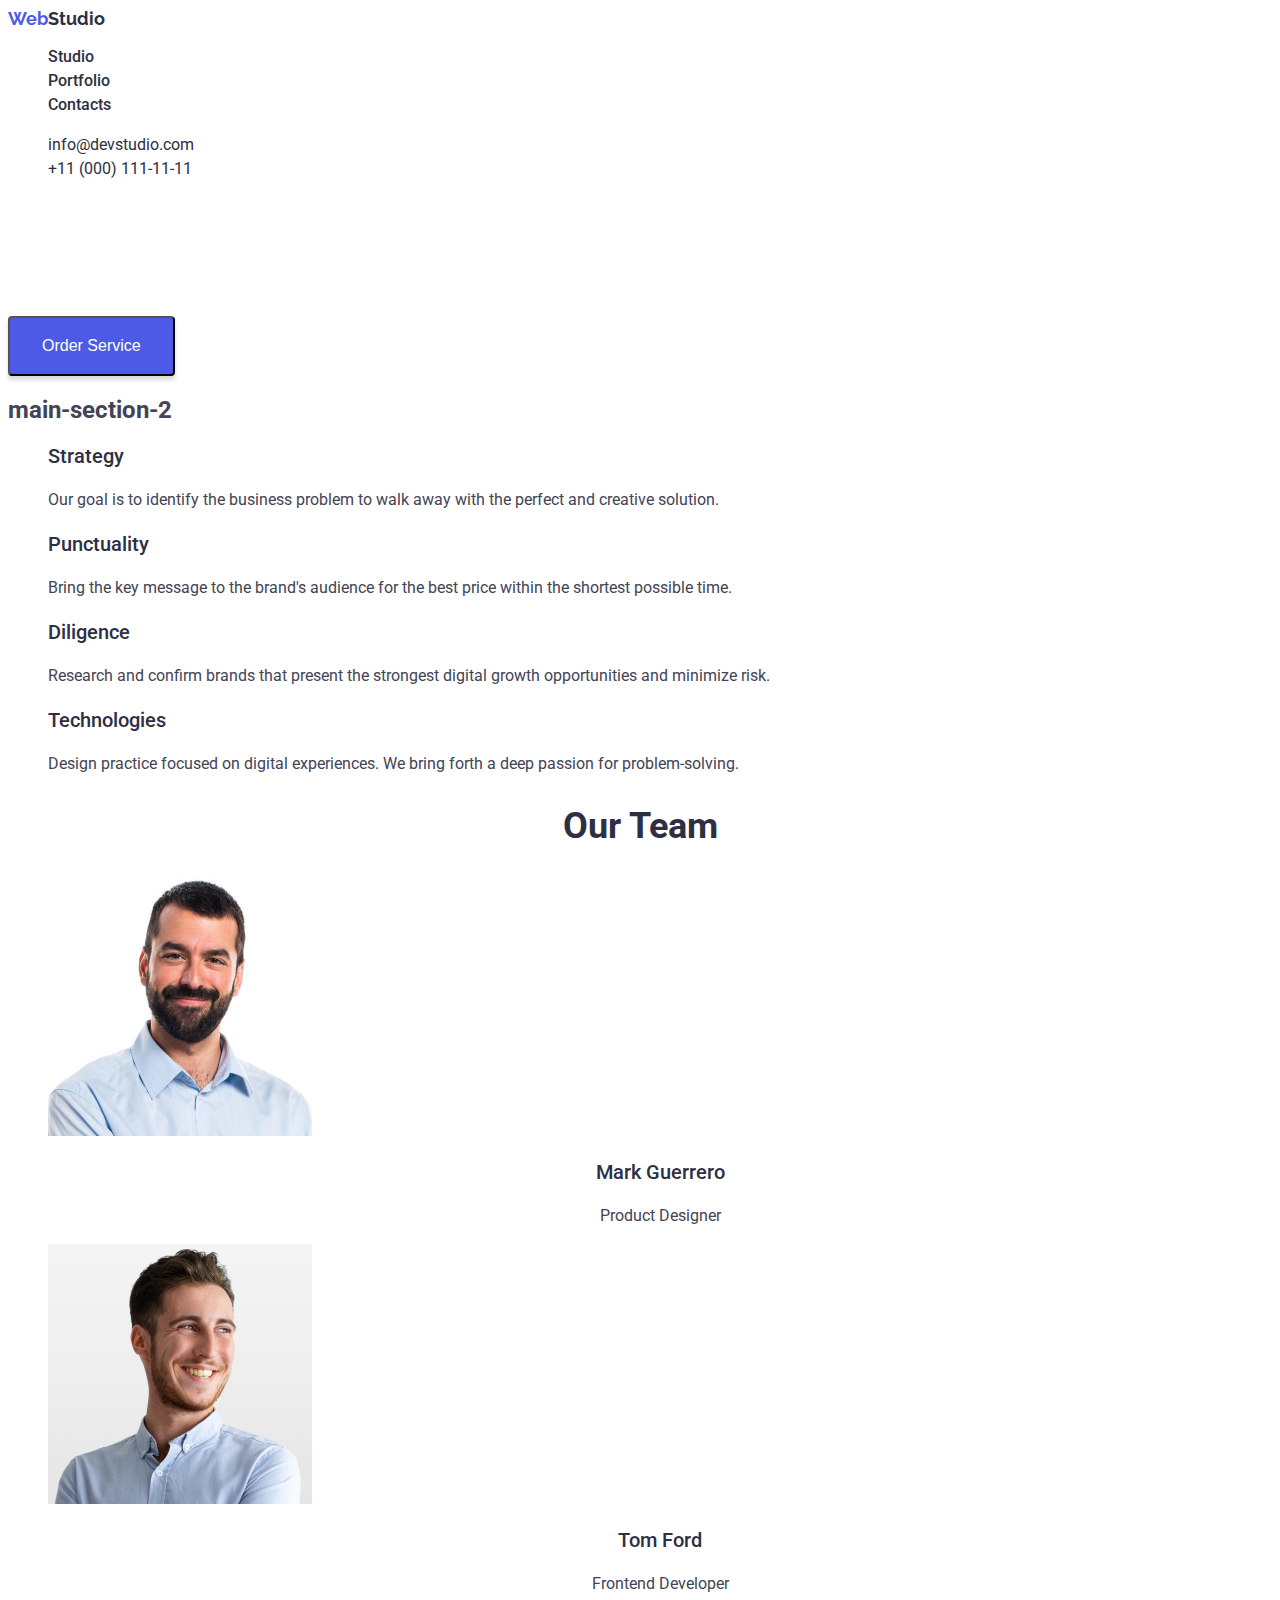
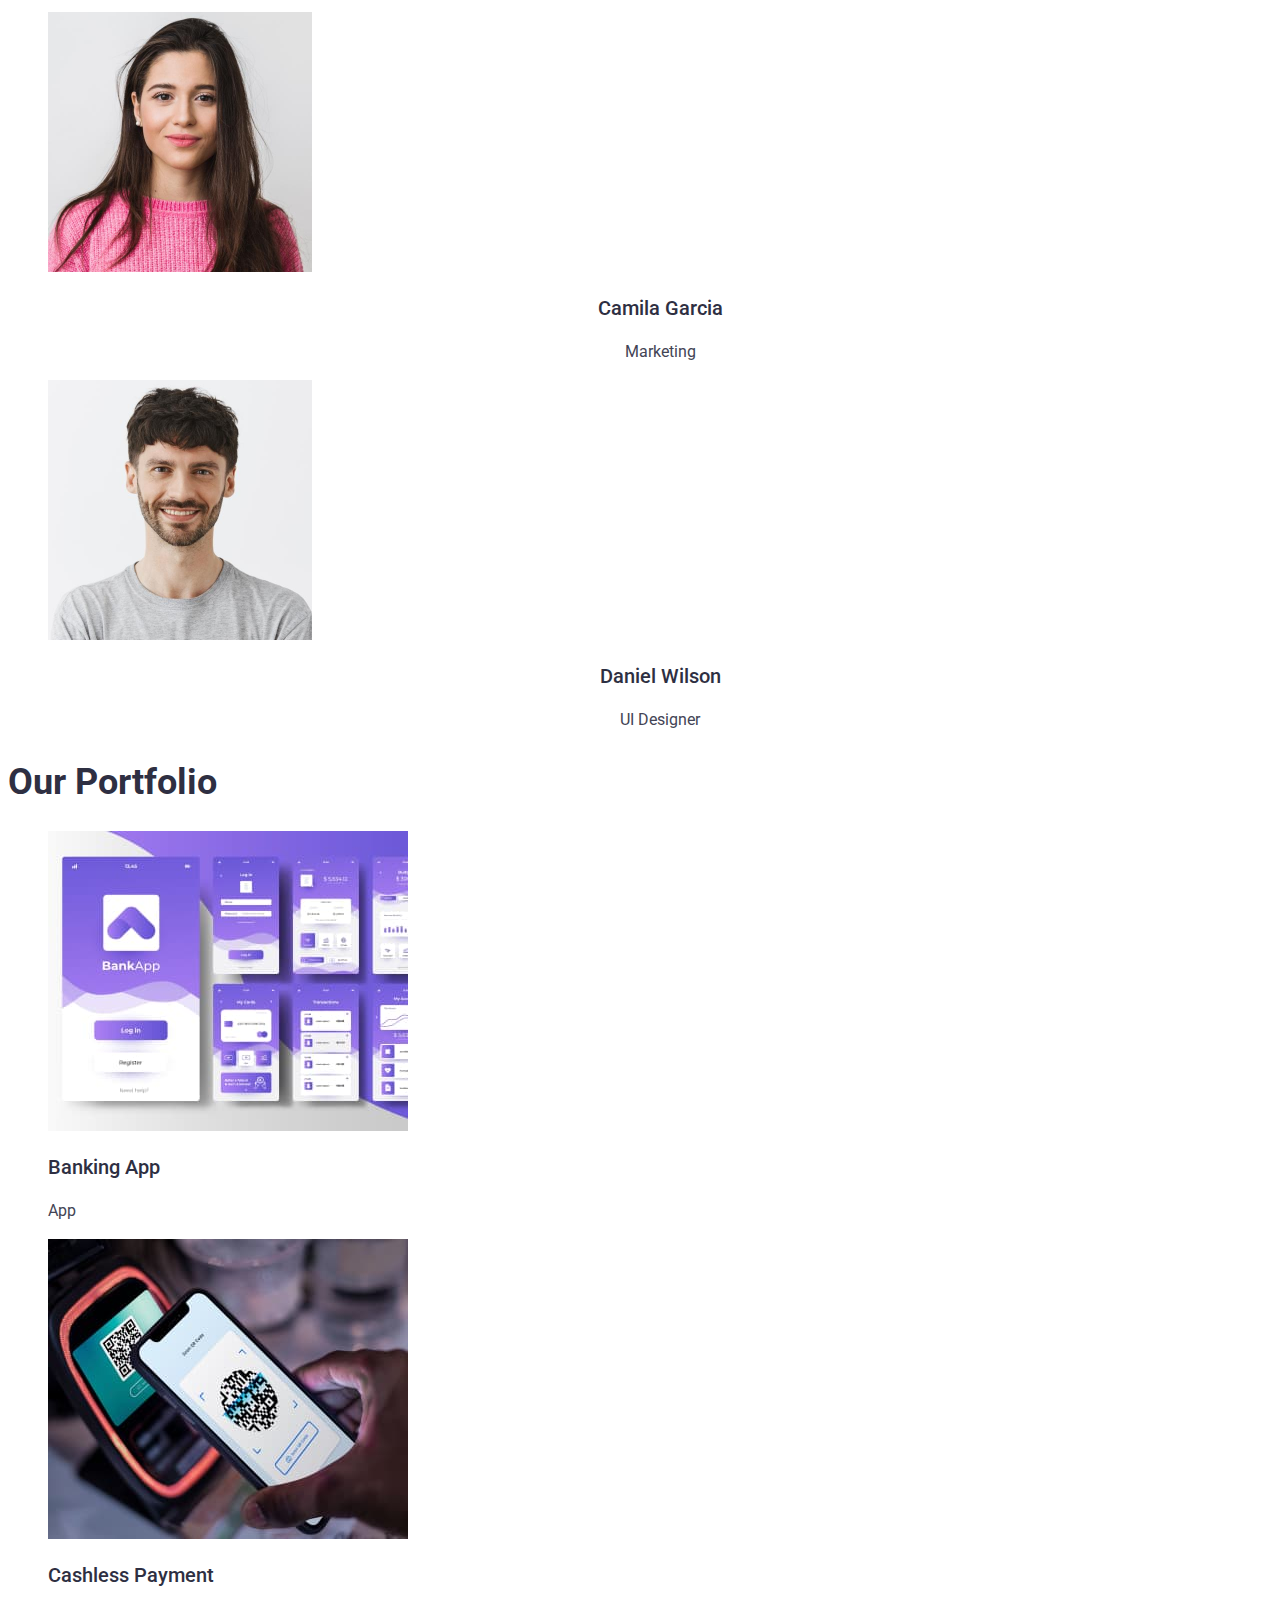
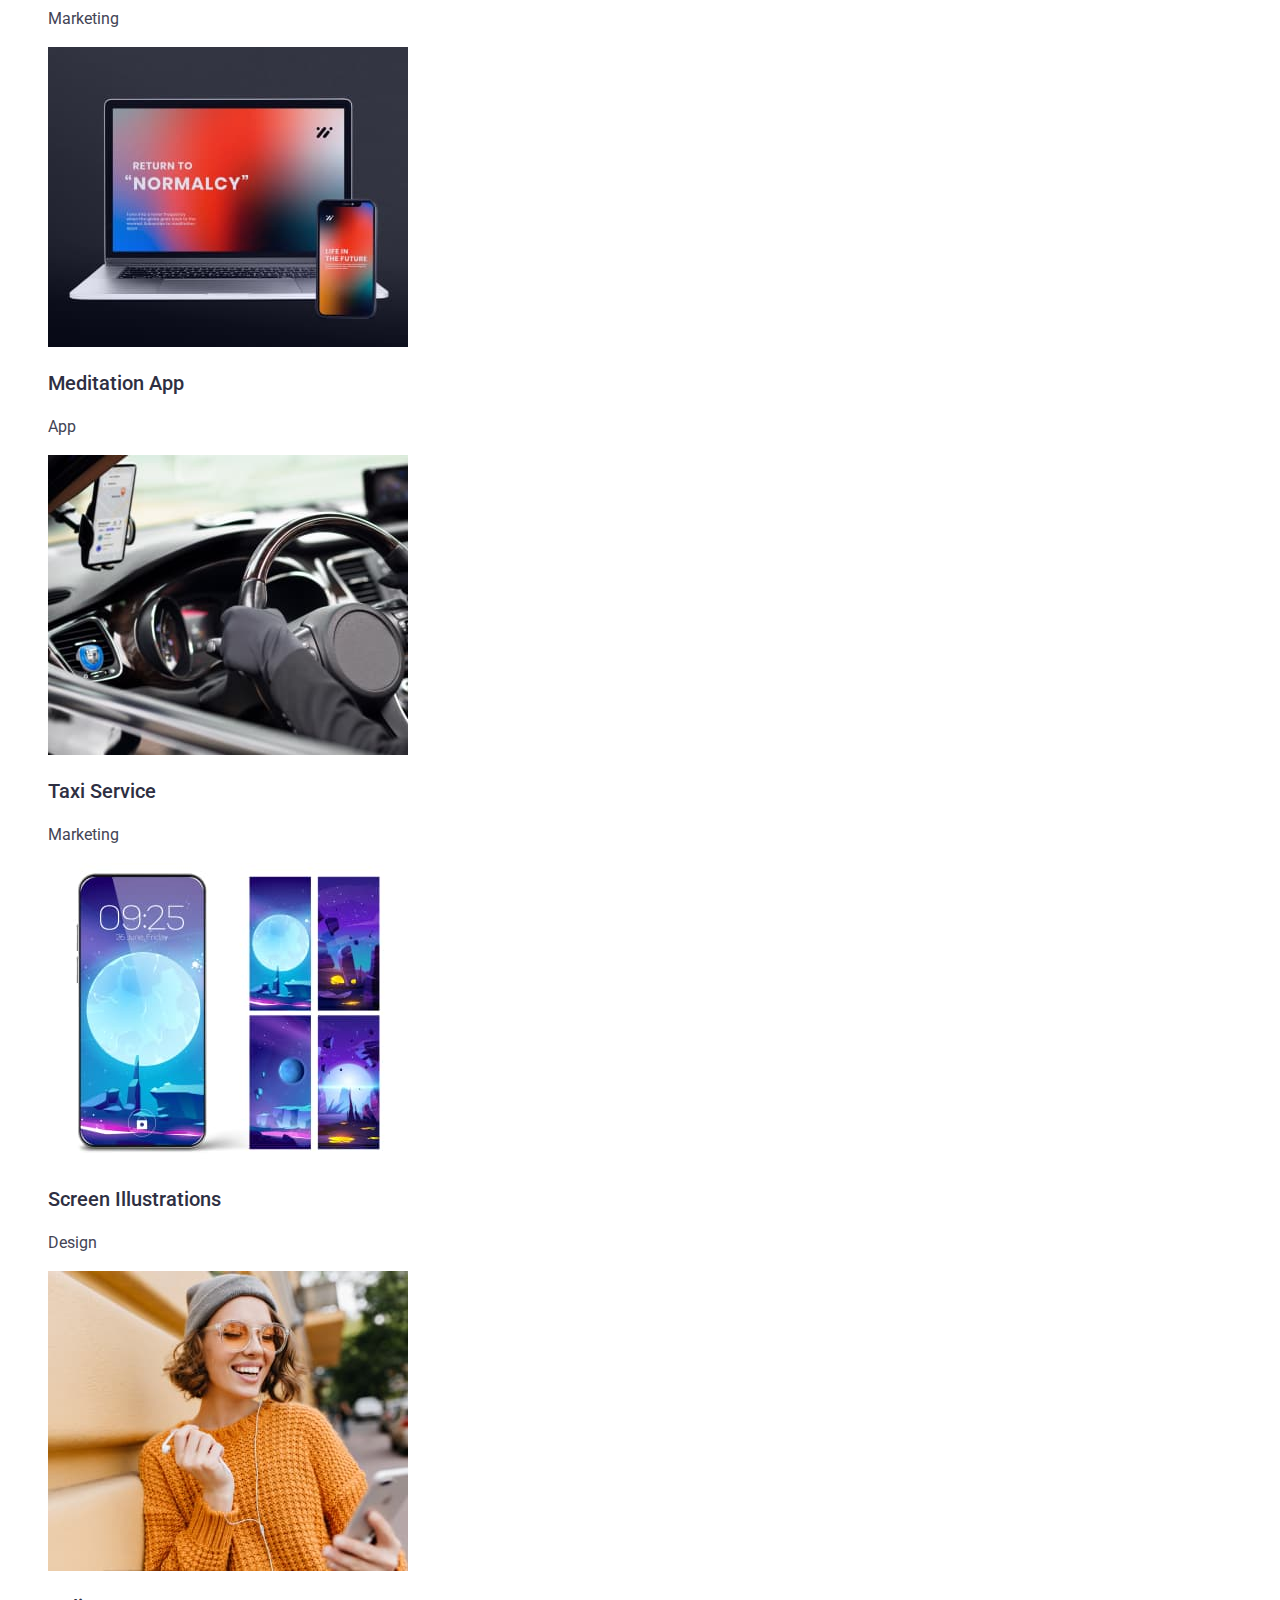
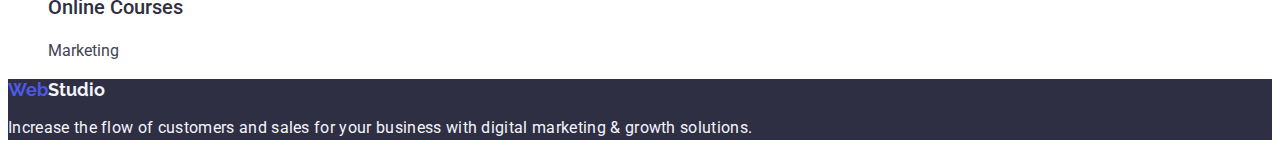
==== index.html @ 76f11266 "." ====
<!DOCTYPE html>
<html lang="en">
  <head>
    <meta charset="UTF-8" />
    <meta name="viewport" content="width=device-width, initial-scale=1.0" />
    <title>goit-markup-hw-02</title>
    <link rel="preconnect" href="https://fonts.googleapis.com" />
    <link rel="preconnect" href="https://fonts.gstatic.com" crossorigin />
    <link
      href="https://fonts.googleapis.com/css2?family=Raleway:wght@700&display=swap"
      rel="stylesheet"
    />
    <link rel="preconnect" href="https://fonts.googleapis.com" />
    <link rel="preconnect" href="https://fonts.gstatic.com" crossorigin />
    <link
      href="https://fonts.googleapis.com/css2?family=Roboto:wght@400;500;700&display=swap"
      rel="stylesheet"
    />
    <link rel="stylesheet" href="./css/style.css" />
  </head>
  <body>
    <header class="top-line">
      <nav>
        <a href="./index.html" class="top-line-logo"
          ><snap class="logo-one">Web</snap
          ><snap class="logo-two">Studio</snap></a
        >
        <ul>
          <li><a href="/" class="top-line-nav">Studio</a></li>
          <li><a href="/" class="top-line-nav">Portfolio</a></li>
          <li><a href="/" class="top-line-nav">Contacts</a></li>
        </ul>
      </nav>

      <address>
        <ul>
          <li>
            <a href="mailto:info@devstudio.com" class="top-line-contacts"
              >info@devstudio.com</a
            >
          </li>
          <li>
            <a href="tel:+110001111111" class="top-line-contacts"
              >+11 (000) 111-11-11</a
            >
          </li>
        </ul>
      </address>
    </header>
    <main>
      <section class="hero-img">
        <h1 class="hero-img-text">Effective Solutions for Your Business</h1>
        <button type="button" class="hero-img-button">Order Service</button>
      </section>
      <section class="section-one">
        <h2>main-section-2</h2>
        <ul>
          <li>
            <h3 class="section-one-header">Strategy</h3>
            <p class="section-one-text">
              Our goal is to identify the business problem to walk away with the
              perfect and creative solution.
            </p>
          </li>
          <li>
            <h3 class="section-one-header">Punctuality</h3>
            <p class="section-one-text">
              Bring the key message to the brand's audience for the best price
              within the shortest possible time.
            </p>
          </li>
          <li>
            <h3 class="section-one-header">Diligence</h3>
            <p class="section-one-text">
              Research and confirm brands that present the strongest digital
              growth opportunities and minimize risk.
            </p>
          </li>
          <li>
            <h3 class="section-one-header">Technologies</h3>
            <p class="section-one-text">
              Design practice focused on digital experiences. We bring forth a
              deep passion for problem-solving.
            </p>
          </li>
        </ul>
      </section>
      <section class="section-two">
        <h2 class="section-two-header-one">Our Team</h2>
        <ul>
          <li>
            <img
              src="./images/MarkGuerrero.jpg"
              alt="foto of Mark Guerrero"
              width="264"
              class="section-two-img"
            />
            <h3 class="section-two-header">Mark Guerrero</h3>
            <p class="section-two-text">Product Designer</p>
          </li>
          <li>
            <img
              src="./images/TomFord.jpg"
              alt="foto of Tom Ford"
              width="264"
              class="section-two-img"
            />
            <h3 class="section-two-header">Tom Ford</h3>
            <p class="section-two-text">Frontend Developer</p>
          </li>
          <li>
            <img
              src="./images/CamilaGarcia.jpg"
              alt="foto of Camila Garcia"
              width="264"
              class="section-two-img"
            />
            <h3 class="section-two-header">Camila Garcia</h3>
            <p class="section-two-text">Marketing</p>
          </li>
          <li>
            <img
              src="./images/DanielWilson.jpg"
              alt="foto of Daniel Wilson"
              width="264"
              class="section-two-img"
            />
            <h3 class="section-two-header">Daniel Wilson</h3>
            <p class="section-two-text">UI Designer</p>
          </li>
        </ul>
      </section>
      <section class="section-three">
        <h2 class="section-one-header-two">Our Portfolio</h2>
        <ul>
          <li>
            <img src="./images/BankingApp.jpg" alt="Banking App" width="360" class="section-three-img">
            <h3 class="section-three-header">Banking App</h3>
            <p class="section-three-text">App</p>
          </li>
          <li>
            <img src="./images/CashlessPayment.jpg" alt="Cashless Payment" width="360" class="section-three-img">
            <h3 class="section-three-header">Cashless Payment</h3>
            <p class="section-three-text">Marketing</p>
          </li>
          <li>
            <img src="./images/MeditationApp.jpg" alt="Meditation App" width="360" class="section-three-img">
            <h3 class="section-three-header">Meditation App</h3>
            <p class="section-three-text">App</p>
          </li>
          <li>
            <img src="./images/TaxiService.jpg" alt="Taxi Service" width="360" class="section-three-img">
            <h3 class="section-three-header">Taxi Service</h3>
            <p class="section-three-text">Marketing</p>
          </li>
          <li>
            <img src="./images/ScreenIllustrations.jpg" alt="Screen Illustrations" width="360" class="section-three-img">
            <h3 class="section-three-header">Screen Illustrations</h3>
            <p class="section-three-text">Design</p>
          </li>
          <li>
            <img src="./images/OnlineCourses.jpg" alt="Online Courses" width="360" class="section-three-img">
            <h3 class="section-three-header">Online Courses</h3>
            <p class="section-three-text">Marketing</p>
          </li>
        </ul>
      </section>
    </main>
    <footer class="footer">
      <a href="./index.html" class="footer-logo"
        ><snap class="footer-logo-one">Web</snap
        ><snap class="footer-logo-two">Studio</snap></a
      >
      <p class="footer-text">
        Increase the flow of customers and sales for your business with digital
        marketing & growth solutions.
      </p>
    </footer>
  </body>
</html>
---- css/style.css ----
body {
    font-family: 'Roboto', sans-serif;
    color: #434455;
    background-color: #ffffff;
}
.top-line-logo {
    
    text-decoration:none;
    
}
.logo-one {
    font-size: 18px;
    font-style: normal;
    font-weight: 700;
    line-height: 21px;
    font-family: 'Raleway', sans-serif;
    color: #4D5AE5;
}
.logo-two {
    font-size: 18px;
    font-style: normal;
    font-weight: 700;
    line-height: 21px;
    text-decoration:none;
    font-family: 'Raleway', sans-serif;
    color: #2E2F42;
}
li {
    list-style-type: none;
}
.top-line-nav {
    color: #2E2F42;
    font-size: 16px;
    font-style: normal;
    font-weight: 500;
    line-height: 24px;
    text-decoration: none;
}
.top-line-contacts {
    color: #2E2F42;
    font-size: 16px;
    font-style: normal;
    font-weight: 400;
    line-height: 24px;
    text-decoration: none;
}
.hero-img-text {
    color: var(--WHITE, #FFF);
    text-align: center;
    font-size: 56px;
    font-style: normal;
    font-weight: 700;
    line-height: 60px;

}
.hero-img-button {
    display: inline-flex;
    padding: 16px 32px;
    align-items: flex-start;
    gap: 10px;
    border-radius: 4px;
    background: var(--IRIS, #4D5AE5);
    box-shadow: 0px 4px 4px 0px rgba(0, 0, 0, 0.15);
    color: var(--WHITE, #FFF);
    font-size: 16px;
    font-style: normal;
    font-weight: 500;
    line-height: 24px;
}
.section-one-header {
    color: var(--NAVY-BLUE, #2E2F42);
        font-size: 20px;
        font-style: normal;
        font-weight: 500;
        line-height: 24px;
}
.section-one-text {
    color: var(--SLATE, #434455);
        font-size: 16px;
        font-style: normal;
        font-weight: 400;
        line-height: 24px;
}
.section-two-header-one {
    color: var(--NAVY-BLUE, #2E2F42);
        text-align: center;
        font-size: 36px;
        font-style: normal;
        font-weight: 700;
        line-height: 40px;
}
.section-two-header {
    color: var(--NAVY-BLUE, #2E2F42);
        text-align: center;
        font-size: 20px;
        font-style: normal;
        font-weight: 500;
        line-height: 24px;
}
.section-two-text {
    color: var(--SLATE, #434455);
        text-align: center;
        font-size: 16px;
        font-style: normal;
        font-weight: 400;
        line-height: 24px;
}
.section-two-img {
    width: 264px;
    height: 260px;
}

.section-one-header-two {
    color: var(--NAVY-BLUE, #2E2F42);
font-size: 36px;
font-style: normal;
font-weight: 700;
line-height: 40px;
}
.section-three-header {
    color: var(--NAVY-BLUE, #2E2F42);
font-size: 20px;
font-style: normal;
font-weight: 500;
line-height: 24px;
}
.section-three-text {
    color: var(--SLATE, #434455);
font-size: 16px;
font-style: normal;
font-weight: 400;
line-height: 24px;
}
.footer {
    background-color: #2e2f42;
}
.footer-text {
    color: var(--CLOUD, #F4F4FD);
        font-size: 16px;
        font-style: normal;
        font-weight: 400;
        line-height: 24px;
        letter-spacing: 0.02em;
}
.footer-logo {
    font-size: 18px;
    font-style: normal;
    font-weight: 700;
    line-height: 21px;
    font-family: 'Raleway', sans-serif;
    text-decoration:none;
    

}
.footer-logo-one{
    color: #4D5AE5;
}
.footer-logo-two {
    color: #F4F4FD;
}
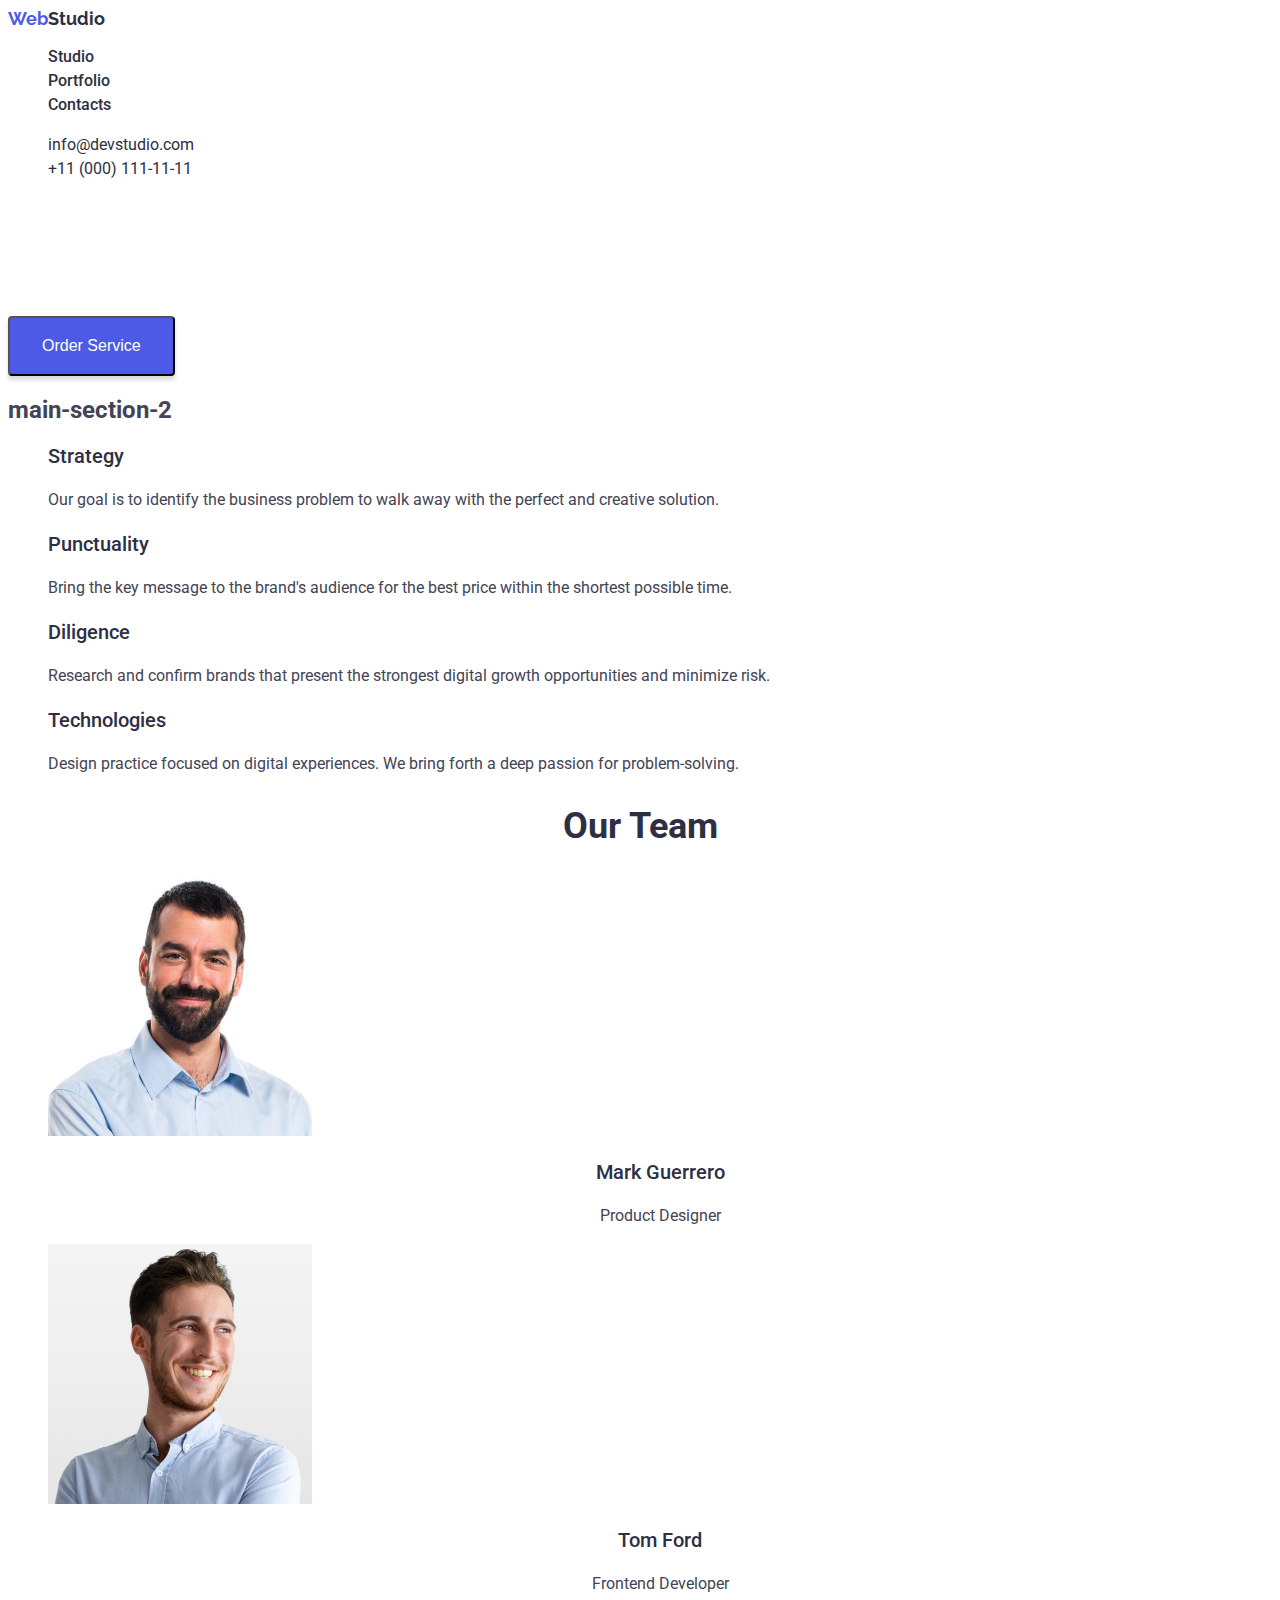
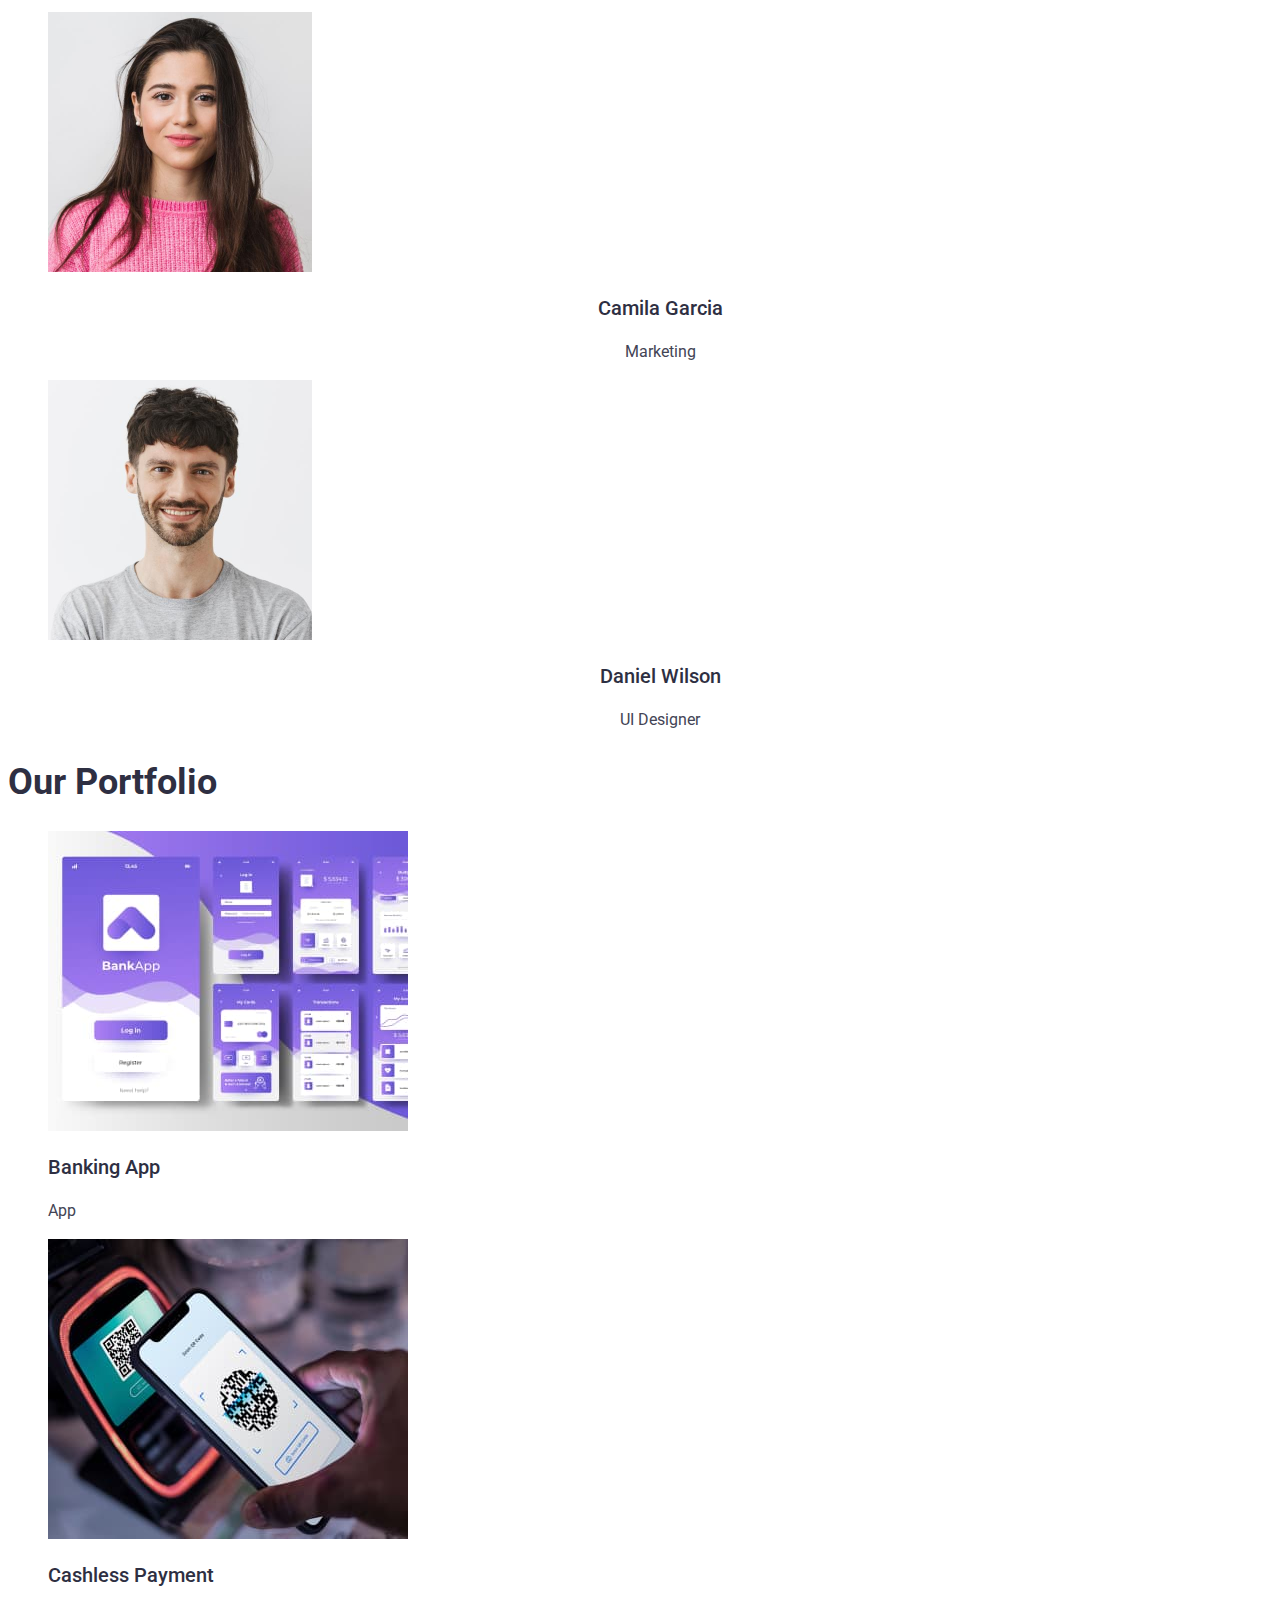
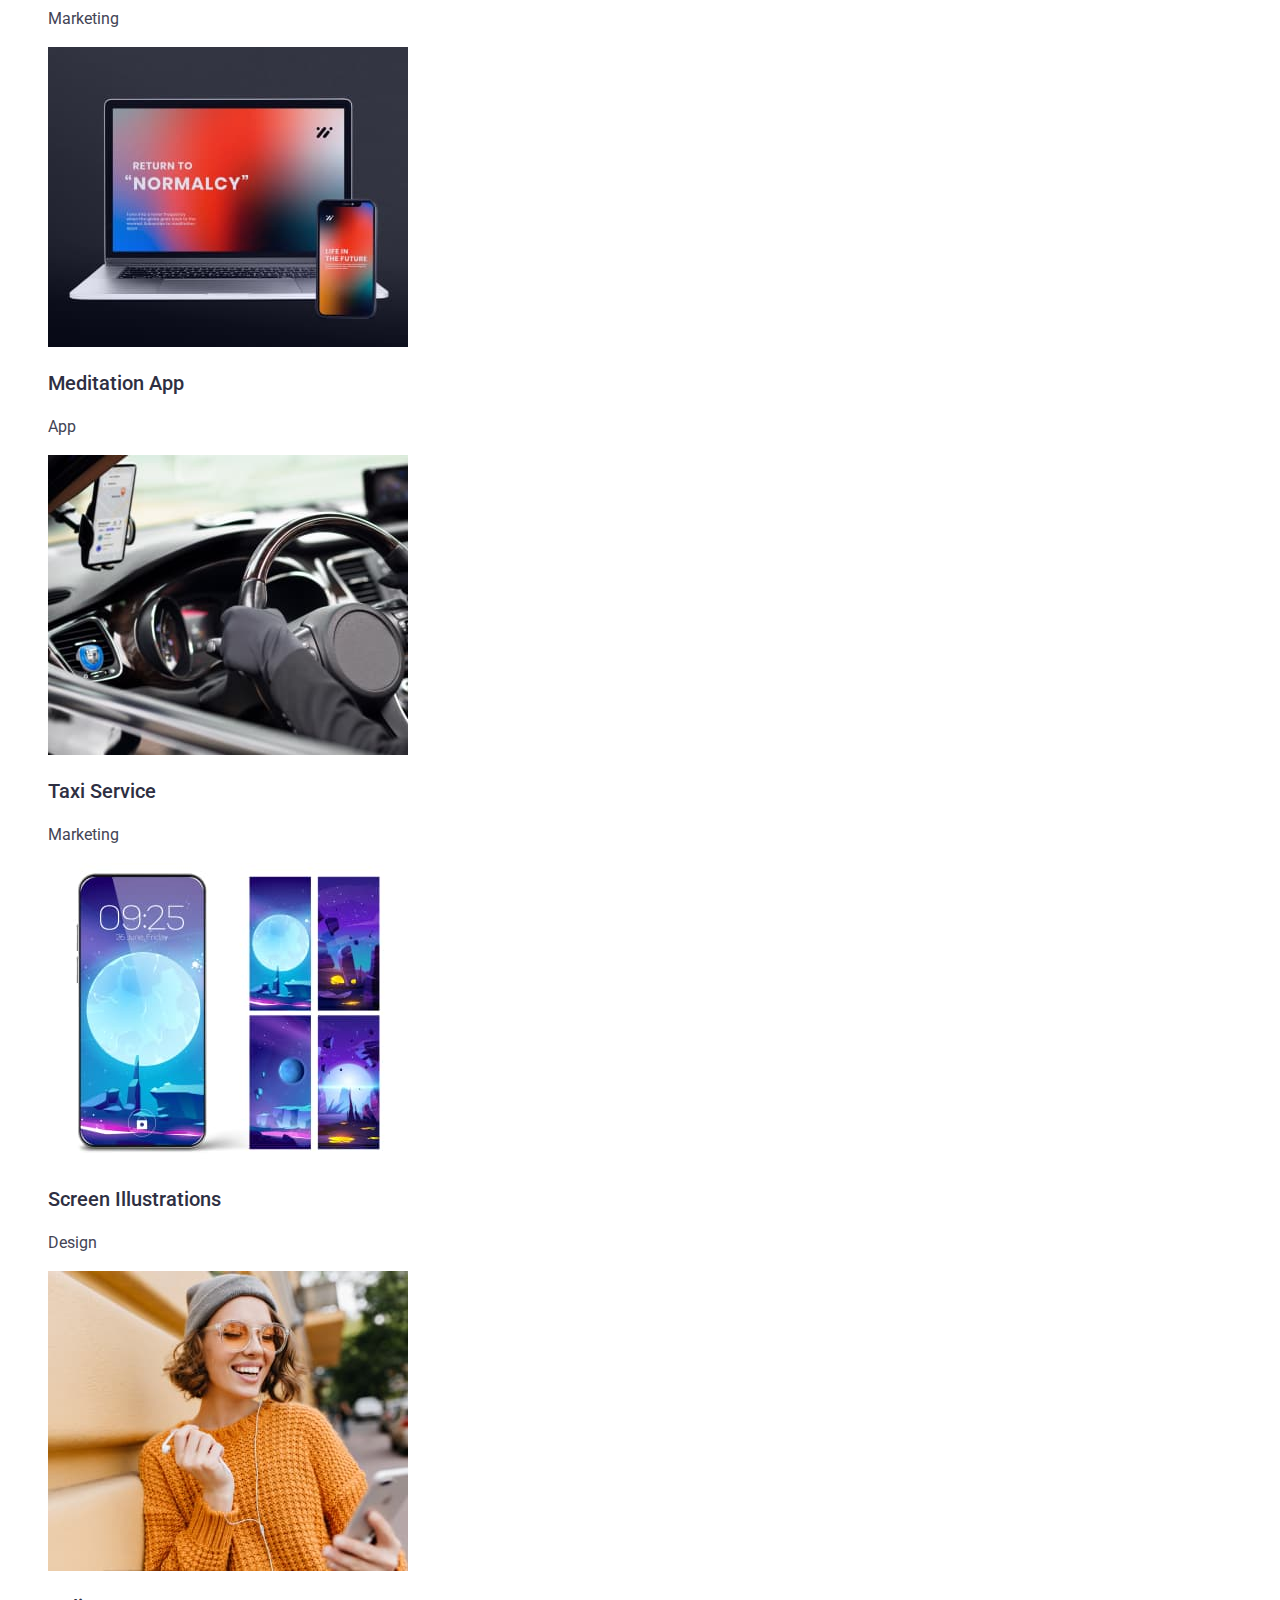
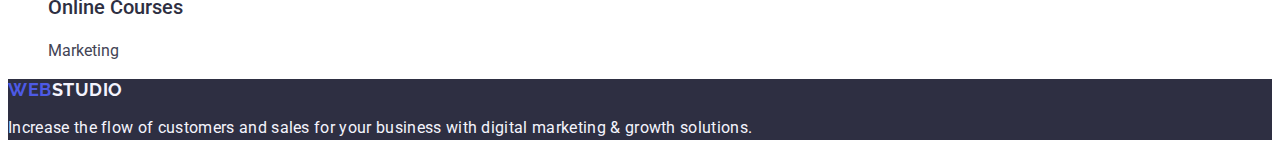
==== commit 04255280: "." ====
--- a/index.html
+++ b/index.html
@@ -168,7 +168,7 @@
     </main>
     <footer class="footer">
       <a href="./index.html" class="footer-logo"
-        ><snap class="footer-logo-one">Web</snap
+        >Web</snap
         ><snap class="footer-logo-two">Studio</snap></a
       >
       <p class="footer-text">
--- a/css/style.css
+++ b/css/style.css
@@ -149,11 +149,11 @@
     line-height: 21px;
     font-family: 'Raleway', sans-serif;
     text-decoration:none;
-    
+    line-height: 1.17;
+    letter-spacing: 0.03em;
+    text-transform: uppercase;
+    color: #4d5ae5;
 
-}
-.footer-logo-one{
-    color: #4D5AE5;
 }
 .footer-logo-two {
     color: #F4F4FD;
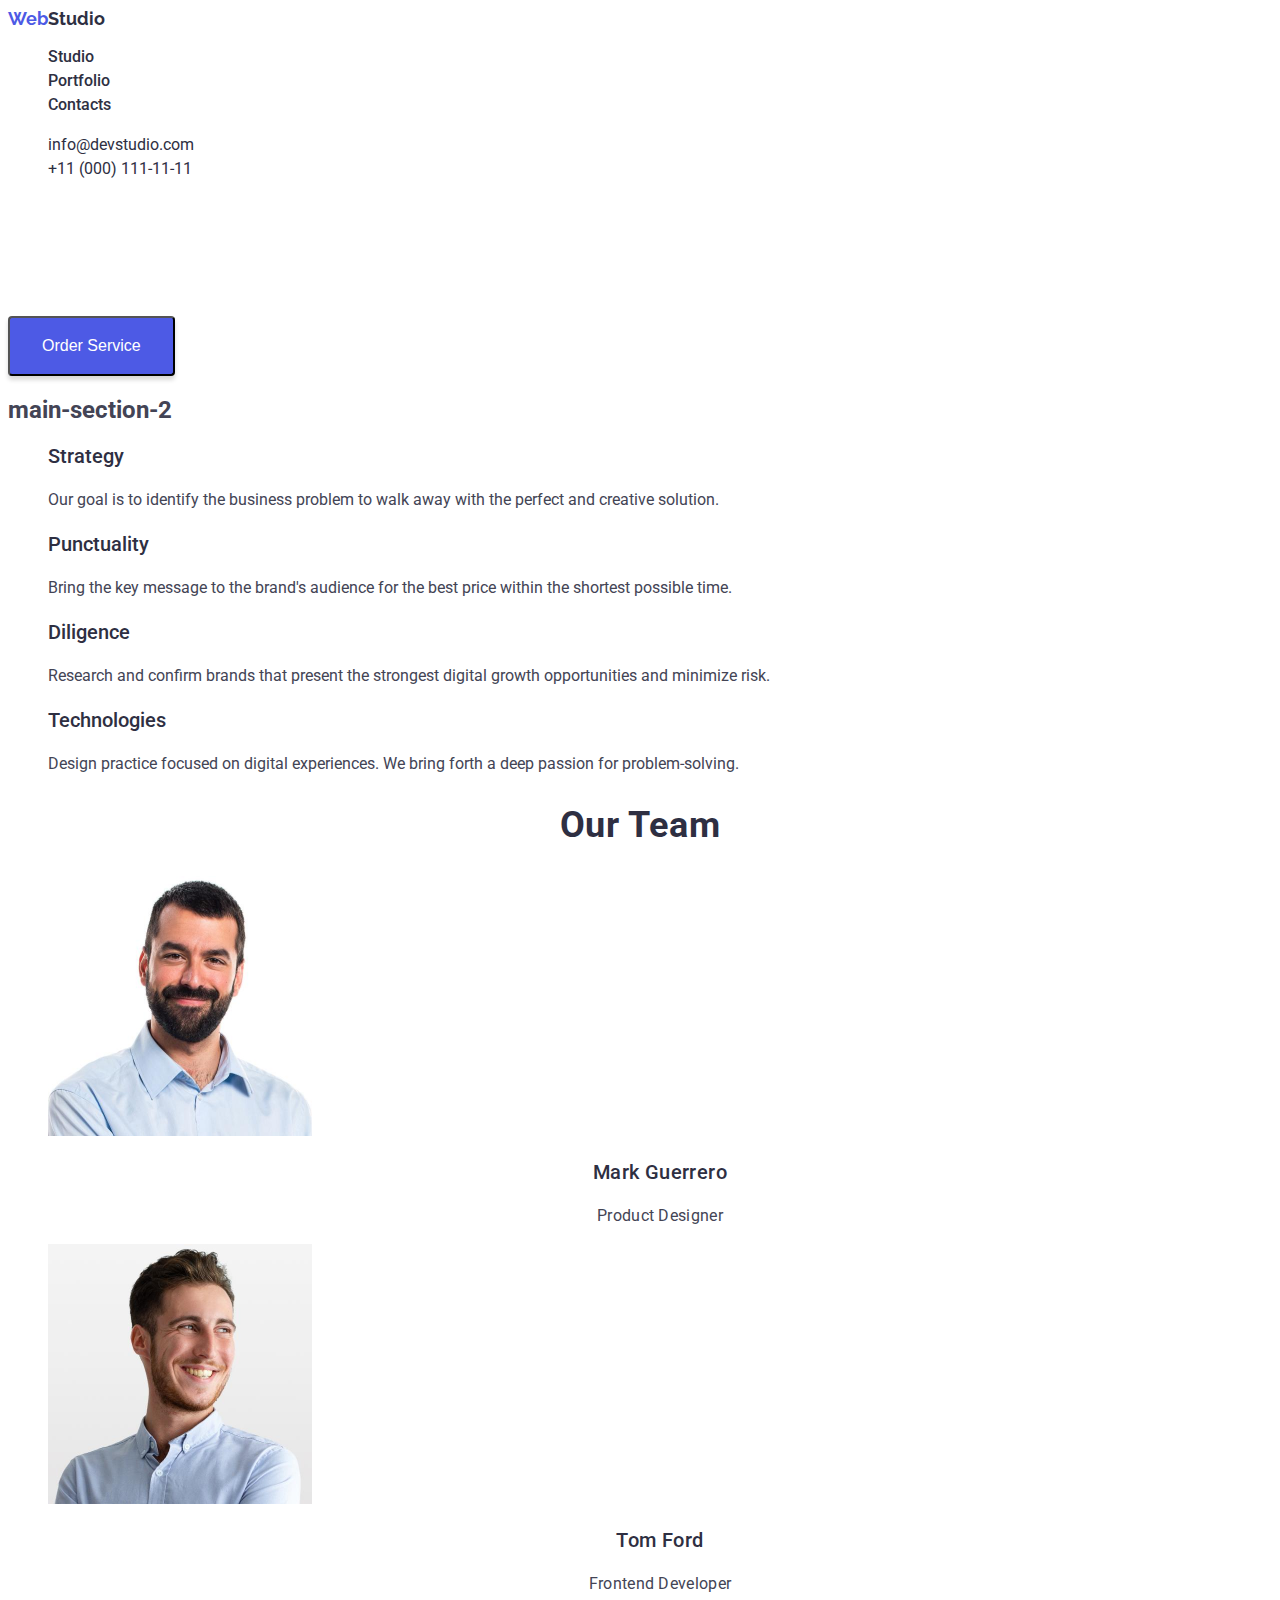
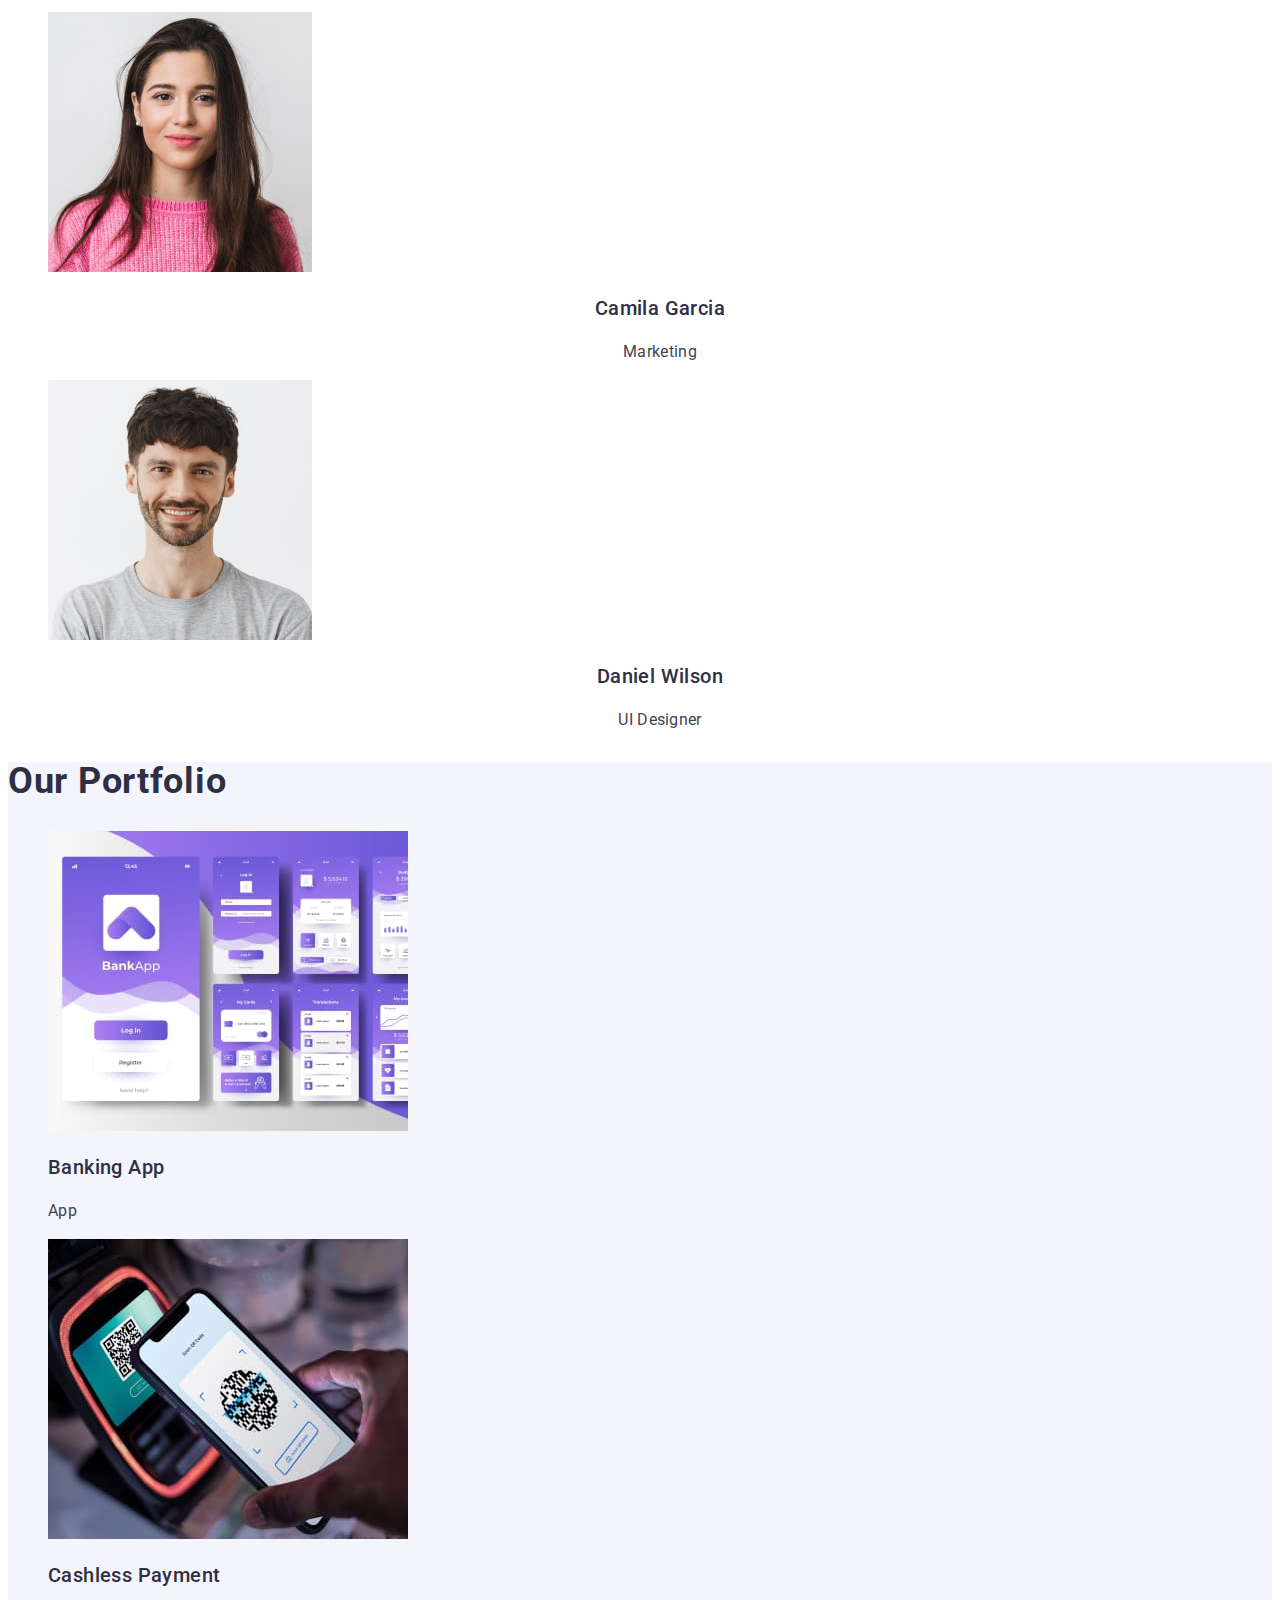
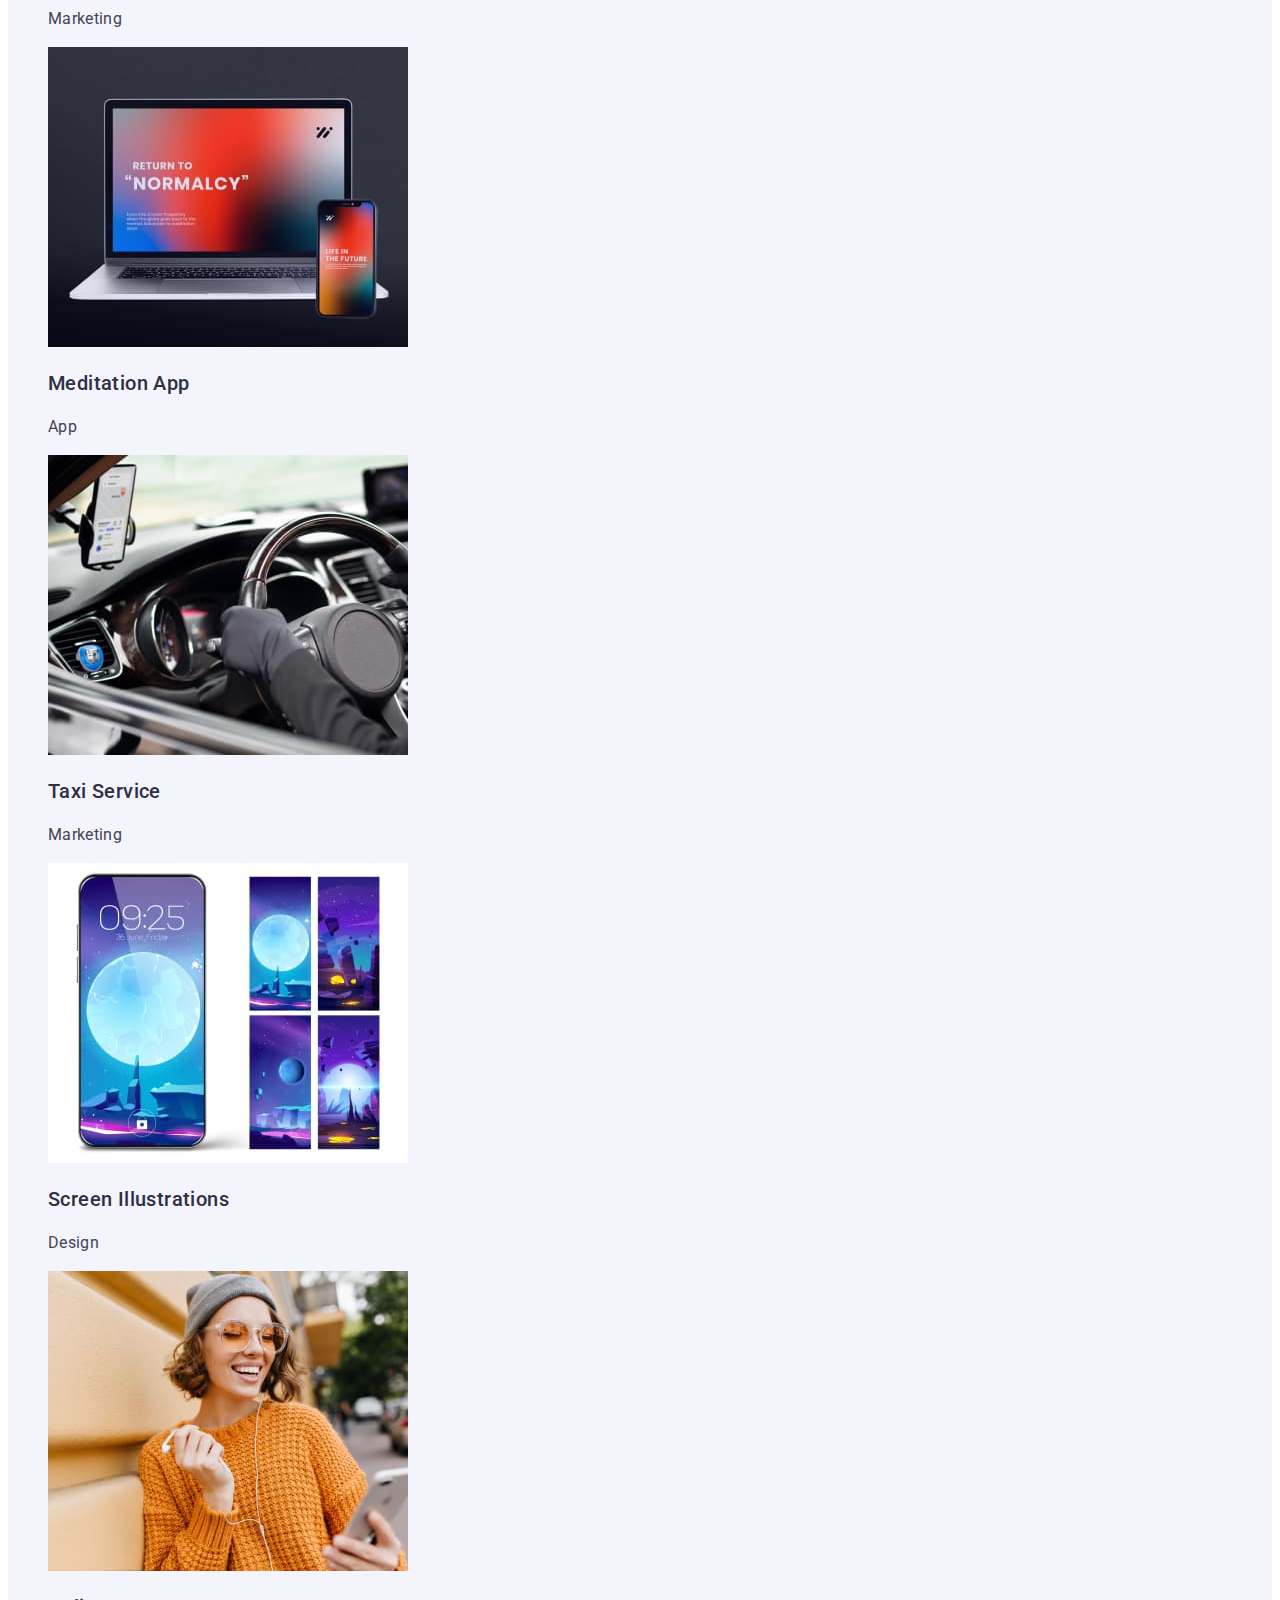
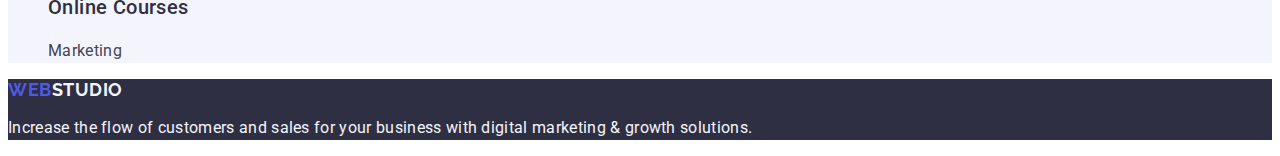
==== commit 049d7750: "." ====
--- a/index.html
+++ b/index.html
@@ -88,7 +88,7 @@
       <section class="section-two">
         <h2 class="section-two-header-one">Our Team</h2>
         <ul>
-          <li>
+          <li class="section-two-li">
             <img
               src="./images/MarkGuerrero.jpg"
               alt="foto of Mark Guerrero"
@@ -98,7 +98,7 @@
             <h3 class="section-two-header">Mark Guerrero</h3>
             <p class="section-two-text">Product Designer</p>
           </li>
-          <li>
+          <li class="section-two-li">
             <img
               src="./images/TomFord.jpg"
               alt="foto of Tom Ford"
@@ -108,7 +108,7 @@
             <h3 class="section-two-header">Tom Ford</h3>
             <p class="section-two-text">Frontend Developer</p>
           </li>
-          <li>
+          <li class="section-two-li">
             <img
               src="./images/CamilaGarcia.jpg"
               alt="foto of Camila Garcia"
@@ -118,7 +118,7 @@
             <h3 class="section-two-header">Camila Garcia</h3>
             <p class="section-two-text">Marketing</p>
           </li>
-          <li>
+          <li class="section-two-li">
             <img
               src="./images/DanielWilson.jpg"
               alt="foto of Daniel Wilson"
@@ -168,9 +168,7 @@
     </main>
     <footer class="footer">
       <a href="./index.html" class="footer-logo"
-        >Web</snap
-        ><snap class="footer-logo-two">Studio</snap></a
-      >
+        >Web<snap class="footer-logo-two">Studio</snap></a>
       <p class="footer-text">
         Increase the flow of customers and sales for your business with digital
         marketing & growth solutions.
--- a/css/style.css
+++ b/css/style.css
@@ -88,6 +88,12 @@
         font-style: normal;
         font-weight: 700;
         line-height: 40px;
+        line-height: 1.11;
+        letter-spacing: 0.02em;
+        text-transform: capitalize;
+}
+.section-two-li {
+    background-color: #FFFFFF;
 }
 .section-two-header {
     color: var(--NAVY-BLUE, #2E2F42);
@@ -96,6 +102,7 @@
         font-style: normal;
         font-weight: 500;
         line-height: 24px;
+        letter-spacing: 0.02em;
 }
 .section-two-text {
     color: var(--SLATE, #434455);
@@ -104,18 +111,25 @@
         font-style: normal;
         font-weight: 400;
         line-height: 24px;
+        letter-spacing: 0.02em;
 }
 .section-two-img {
     width: 264px;
     height: 260px;
 }
+.section-three {
+    background-color: #F4F4FD
+}
+.section-one-header-two {
+        color: var(--NAVY-BLUE, #2E2F42);
+        font-size: 36px;
+        font-style: normal;
+        font-weight: 700;
+        line-height: 40px;
+        line-height: 1.11;
+        letter-spacing: 0.02em;
+        text-transform: capitalize;
 
-.section-one-header-two {
-    color: var(--NAVY-BLUE, #2E2F42);
-font-size: 36px;
-font-style: normal;
-font-weight: 700;
-line-height: 40px;
 }
 .section-three-header {
     color: var(--NAVY-BLUE, #2E2F42);
@@ -123,6 +137,7 @@
 font-style: normal;
 font-weight: 500;
 line-height: 24px;
+letter-spacing: 0.02em;
 }
 .section-three-text {
     color: var(--SLATE, #434455);
@@ -130,6 +145,7 @@
 font-style: normal;
 font-weight: 400;
 line-height: 24px;
+letter-spacing: 0.02em;
 }
 .footer {
     background-color: #2e2f42;
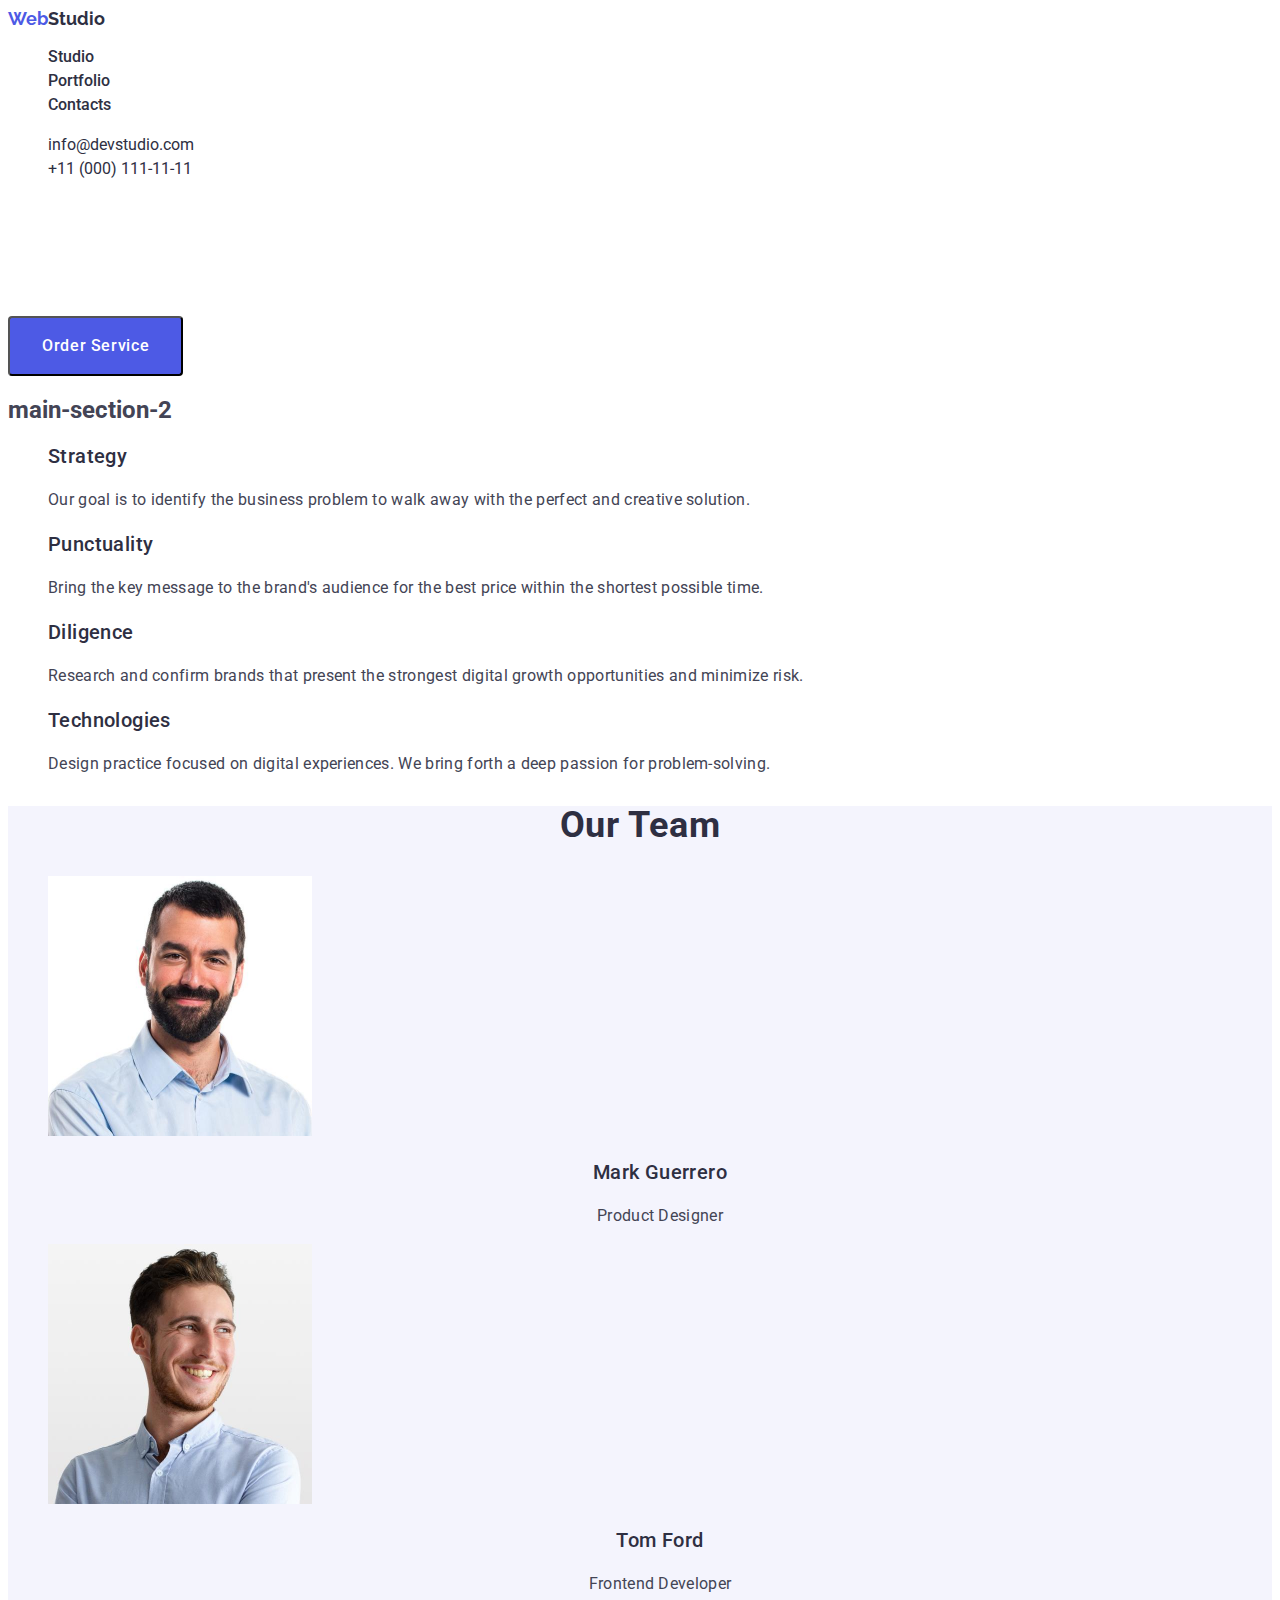
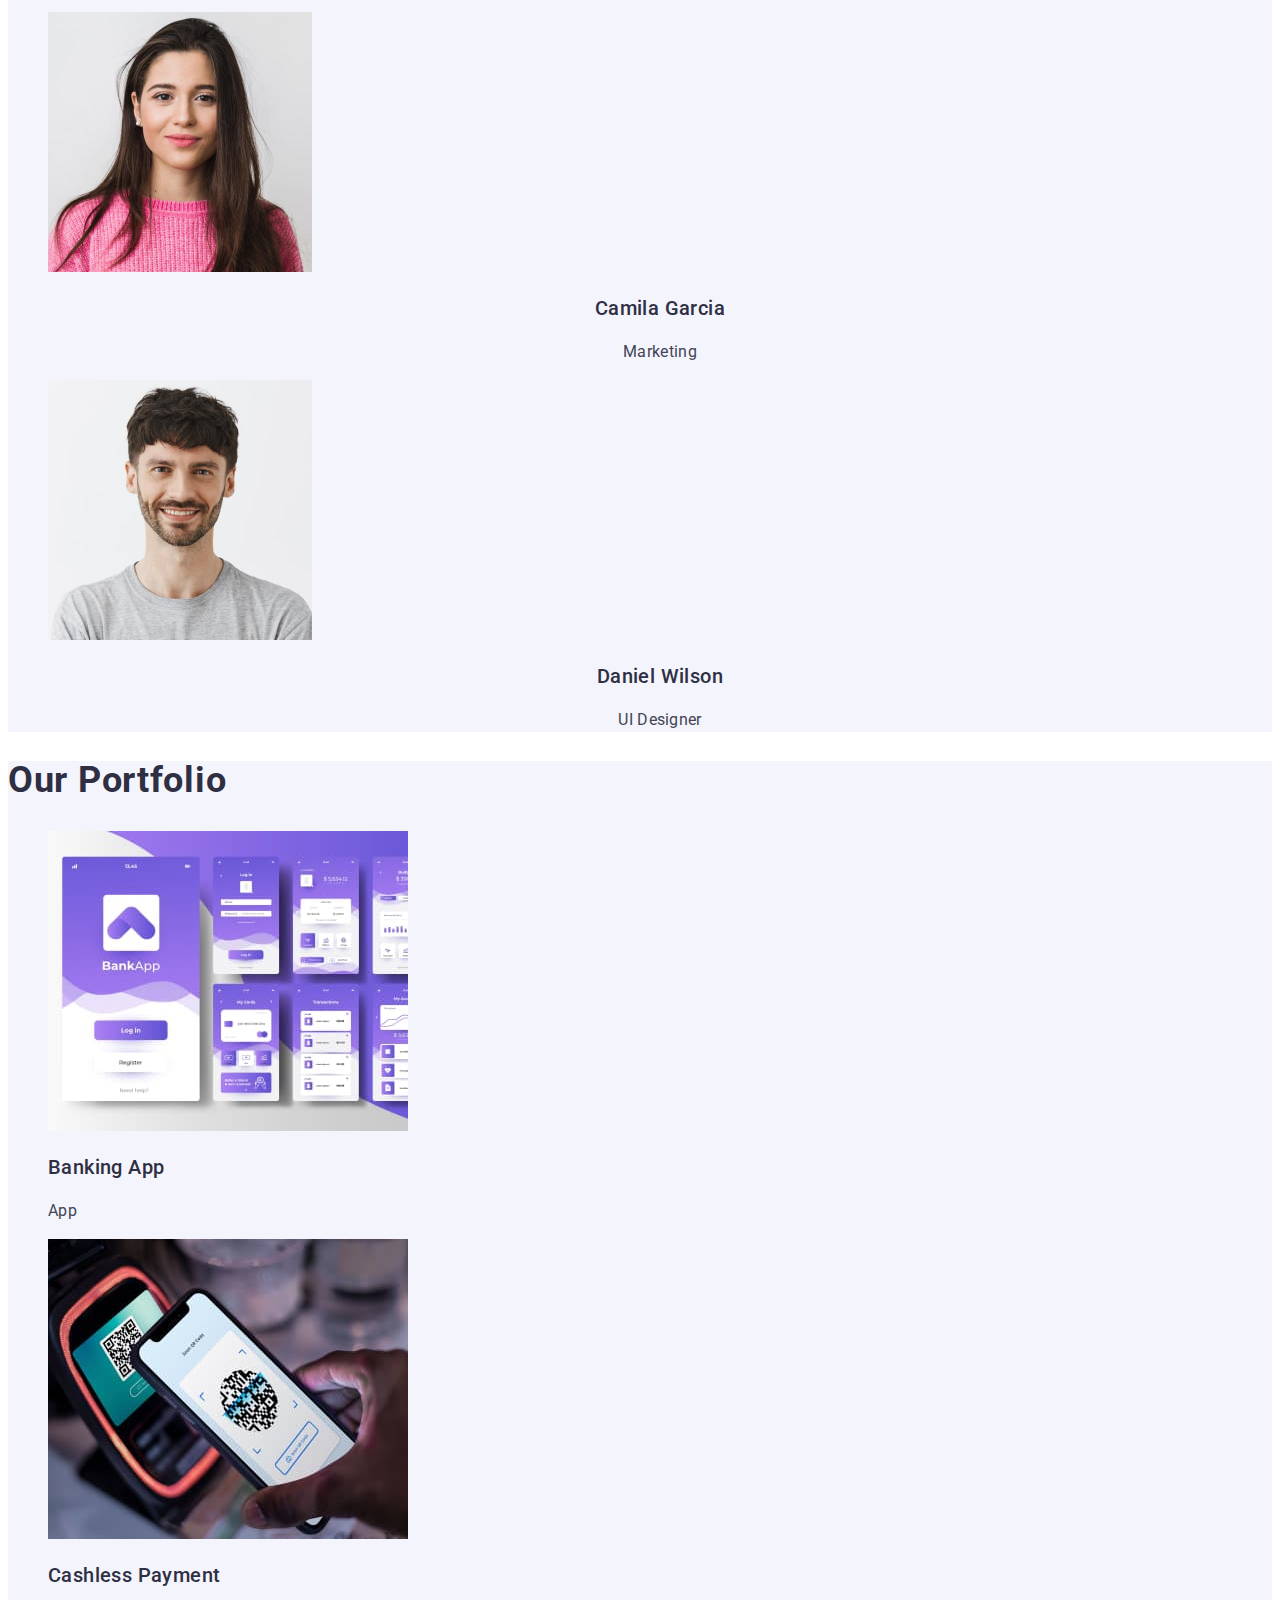
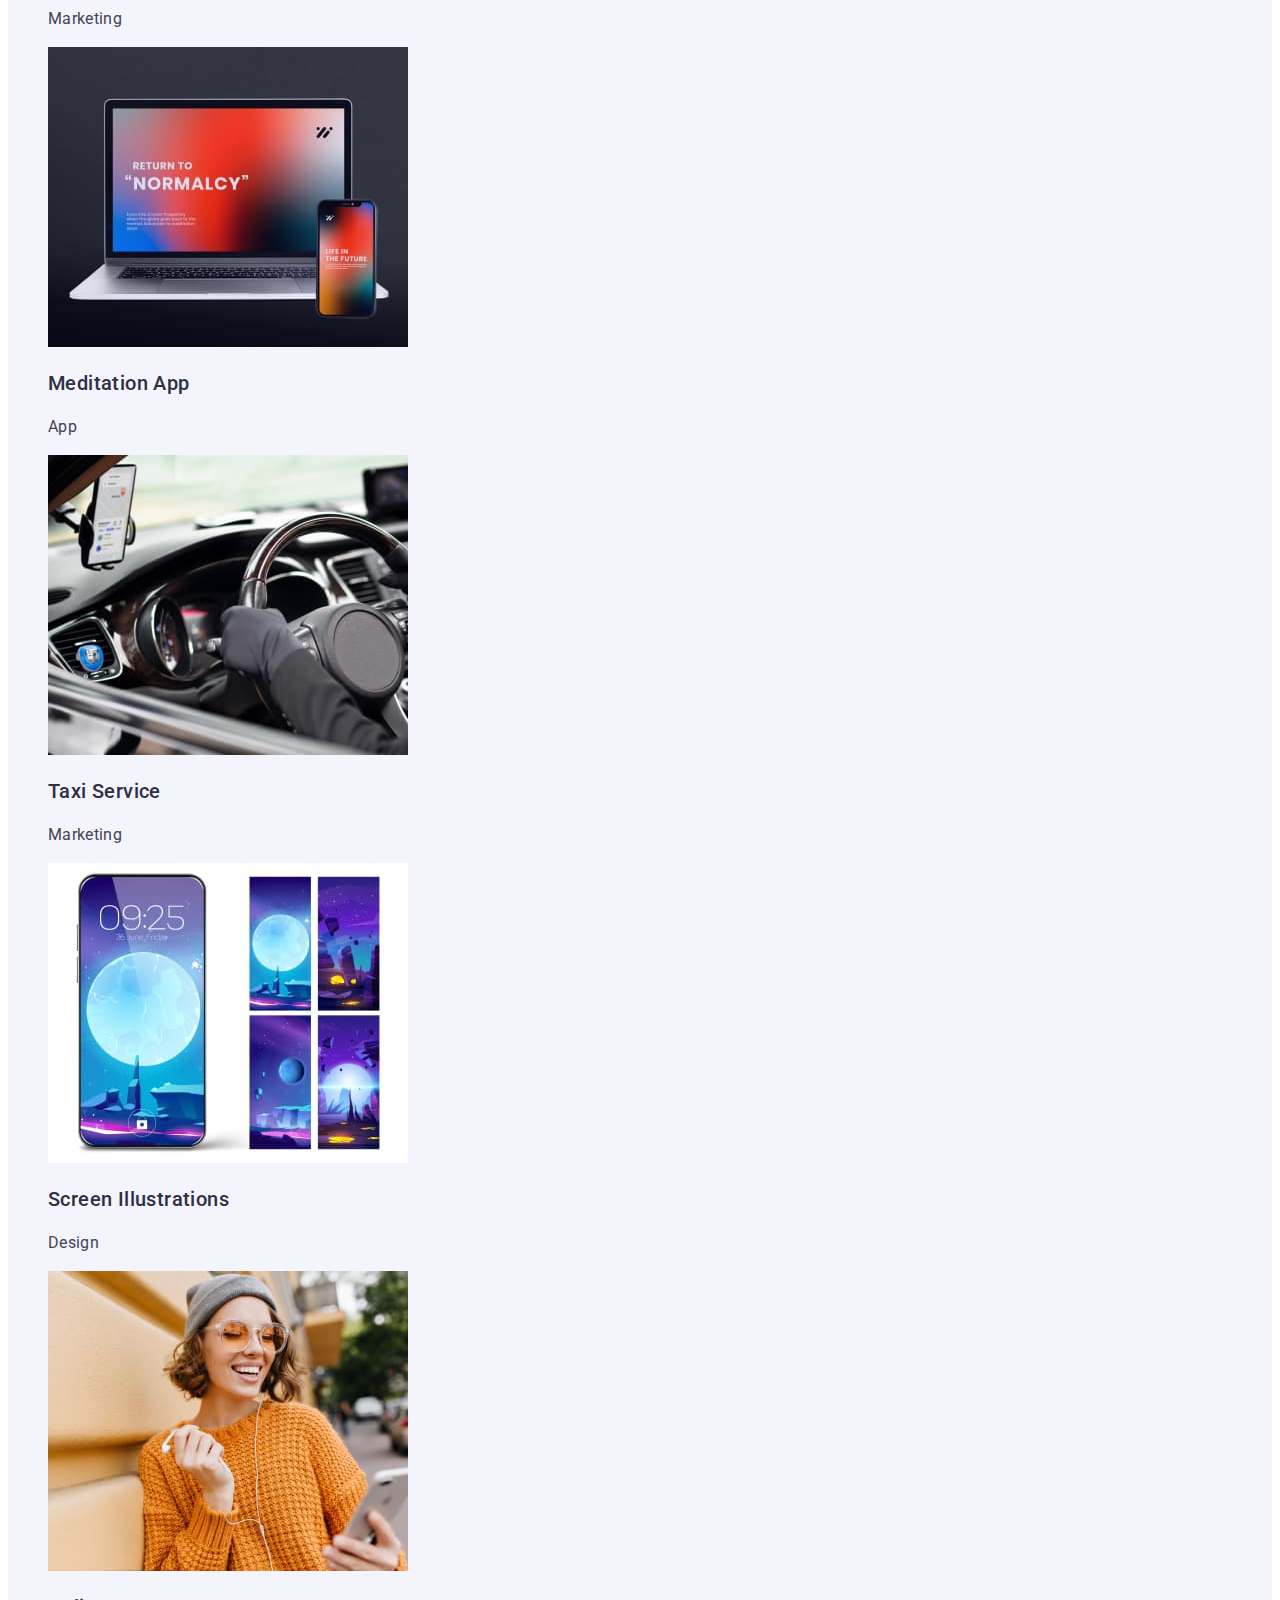
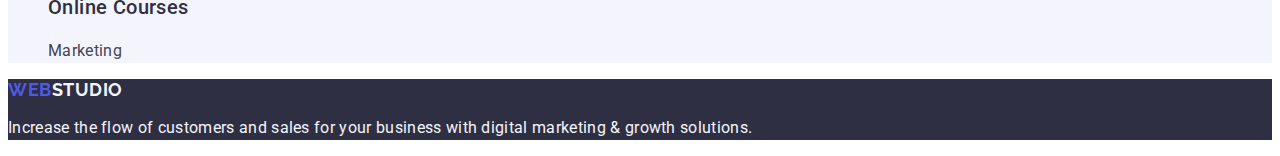
==== commit 904ed455: "/" ====
--- a/index.html
+++ b/index.html
@@ -23,7 +23,7 @@
       <nav>
         <a href="./index.html" class="top-line-logo"
           ><snap class="logo-one">Web</snap
-          ><snap class="logo-two">Studio</snap></a
+          ><span class="logo-two">Studio</span></a
         >
         <ul>
           <li><a href="/" class="top-line-nav">Studio</a></li>
@@ -49,7 +49,7 @@
     </header>
     <main>
       <section class="hero-img">
-        <h1 class="hero-img-text">Effective Solutions for Your Business</h1>
+        <h1 class="hero-img-header">Effective Solutions for Your Business</h1>
         <button type="button" class="hero-img-button">Order Service</button>
       </section>
       <section class="section-one">
@@ -88,7 +88,7 @@
       <section class="section-two">
         <h2 class="section-two-header-one">Our Team</h2>
         <ul>
-          <li class="section-two-li">
+          <li>
             <img
               src="./images/MarkGuerrero.jpg"
               alt="foto of Mark Guerrero"
@@ -98,7 +98,7 @@
             <h3 class="section-two-header">Mark Guerrero</h3>
             <p class="section-two-text">Product Designer</p>
           </li>
-          <li class="section-two-li">
+          <li>
             <img
               src="./images/TomFord.jpg"
               alt="foto of Tom Ford"
@@ -108,7 +108,7 @@
             <h3 class="section-two-header">Tom Ford</h3>
             <p class="section-two-text">Frontend Developer</p>
           </li>
-          <li class="section-two-li">
+          <li>
             <img
               src="./images/CamilaGarcia.jpg"
               alt="foto of Camila Garcia"
@@ -118,7 +118,7 @@
             <h3 class="section-two-header">Camila Garcia</h3>
             <p class="section-two-text">Marketing</p>
           </li>
-          <li class="section-two-li">
+          <li>
             <img
               src="./images/DanielWilson.jpg"
               alt="foto of Daniel Wilson"
@@ -168,7 +168,7 @@
     </main>
     <footer class="footer">
       <a href="./index.html" class="footer-logo"
-        >Web<snap class="footer-logo-two">Studio</snap></a>
+        >Web<span class="footer-logo-two">Studio</span></a>
       <p class="footer-text">
         Increase the flow of customers and sales for your business with digital
         marketing & growth solutions.
--- a/css/style.css
+++ b/css/style.css
@@ -44,28 +44,39 @@
     line-height: 24px;
     text-decoration: none;
 }
-.hero-img-text {
+.hero-img {
+    color:  #2e2f42;
+}
+.hero-img-header {
     color: var(--WHITE, #FFF);
     text-align: center;
     font-size: 56px;
     font-style: normal;
     font-weight: 700;
     line-height: 60px;
+    line-height: 1.07;
+    letter-spacing: 0.02em;
 
 }
 .hero-img-button {
+    font-family: "Roboto", sans-serif;
     display: inline-flex;
     padding: 16px 32px;
     align-items: flex-start;
     gap: 10px;
     border-radius: 4px;
     background: var(--IRIS, #4D5AE5);
-    box-shadow: 0px 4px 4px 0px rgba(0, 0, 0, 0.15);
     color: var(--WHITE, #FFF);
     font-size: 16px;
     font-style: normal;
     font-weight: 500;
     line-height: 24px;
+    letter-spacing: 0.04em;
+    cursor: pointer;
+}
+.hero-img-button:hover,
+.hero-img-button:focus {
+ background-color: #404BBF;
 }
 .section-one-header {
     color: var(--NAVY-BLUE, #2E2F42);
@@ -73,6 +84,7 @@
         font-style: normal;
         font-weight: 500;
         line-height: 24px;
+        letter-spacing: 0.02em;
 }
 .section-one-text {
     color: var(--SLATE, #434455);
@@ -80,6 +92,7 @@
         font-style: normal;
         font-weight: 400;
         line-height: 24px;
+        letter-spacing: 0.02em;
 }
 .section-two-header-one {
     color: var(--NAVY-BLUE, #2E2F42);
@@ -92,8 +105,8 @@
         letter-spacing: 0.02em;
         text-transform: capitalize;
 }
-.section-two-li {
-    background-color: #FFFFFF;
+.section-two {
+    background-color: #F4F4FD;
 }
 .section-two-header {
     color: var(--NAVY-BLUE, #2E2F42);
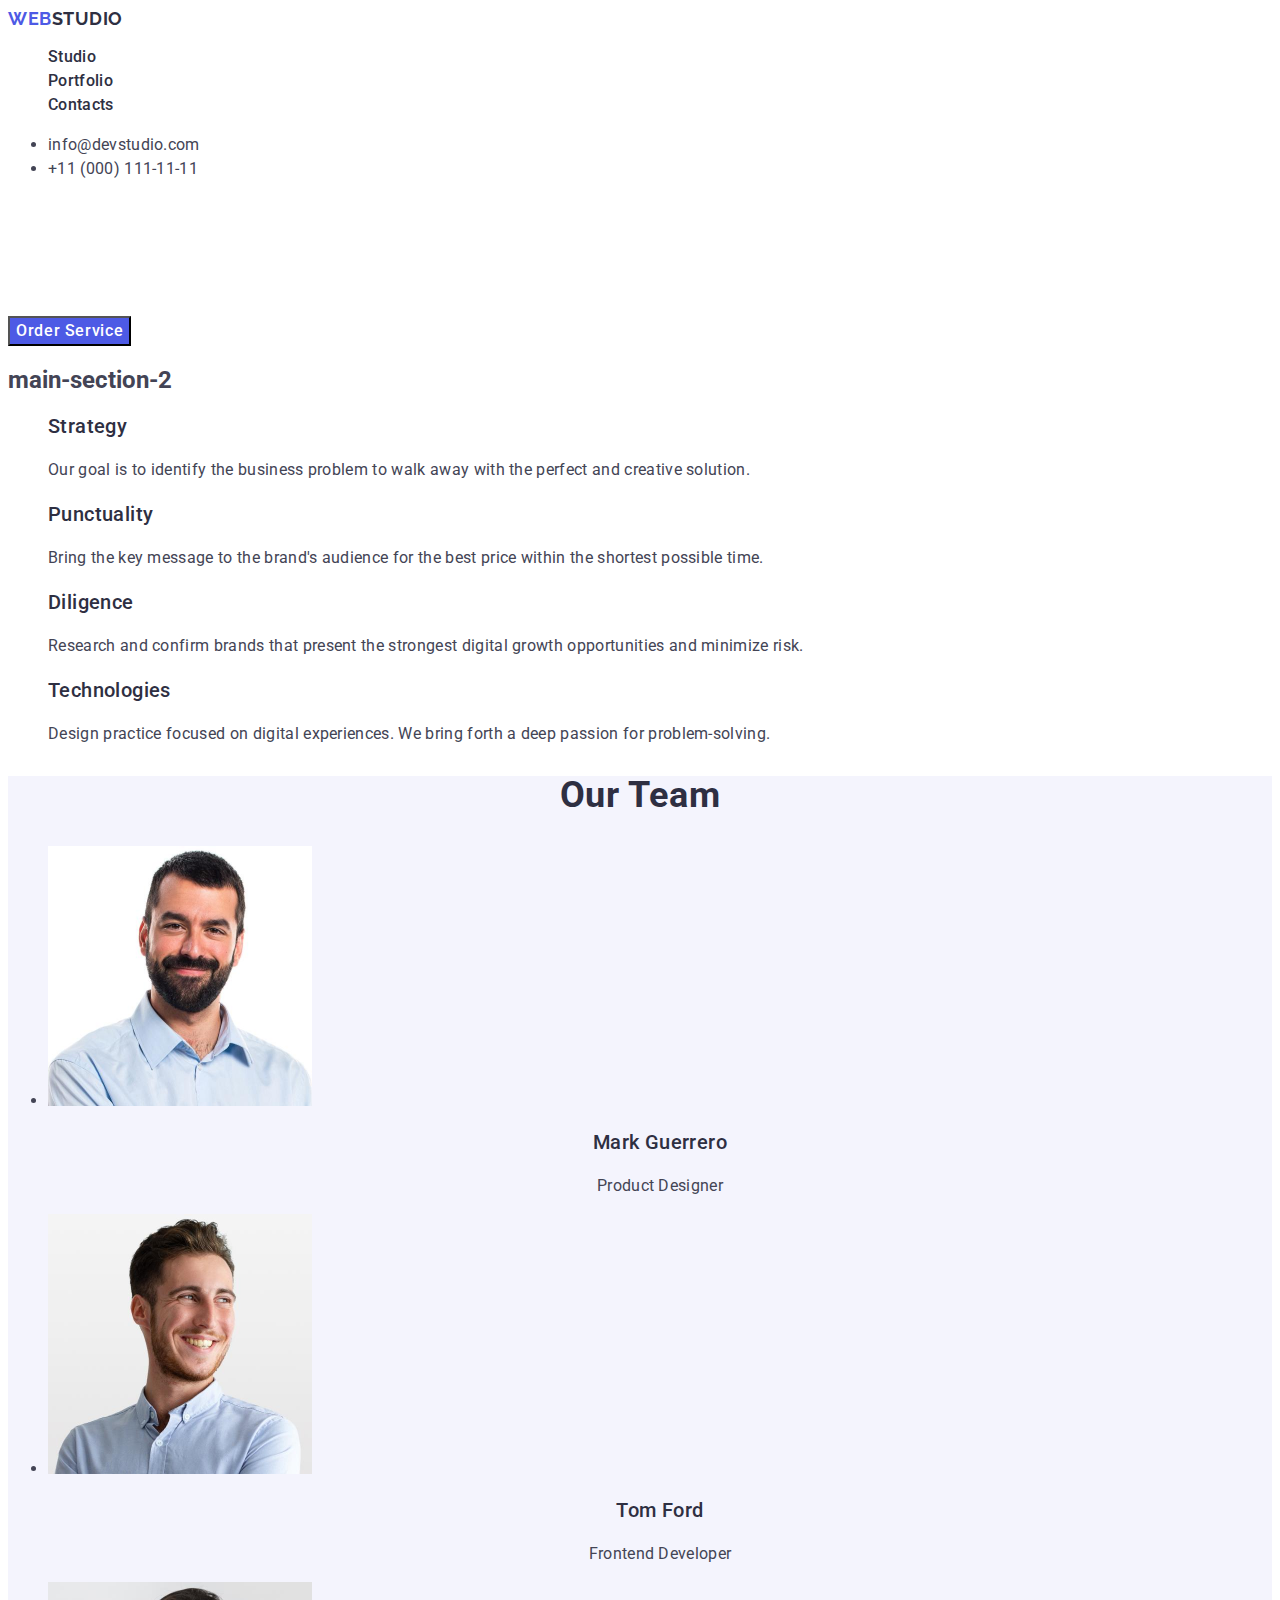
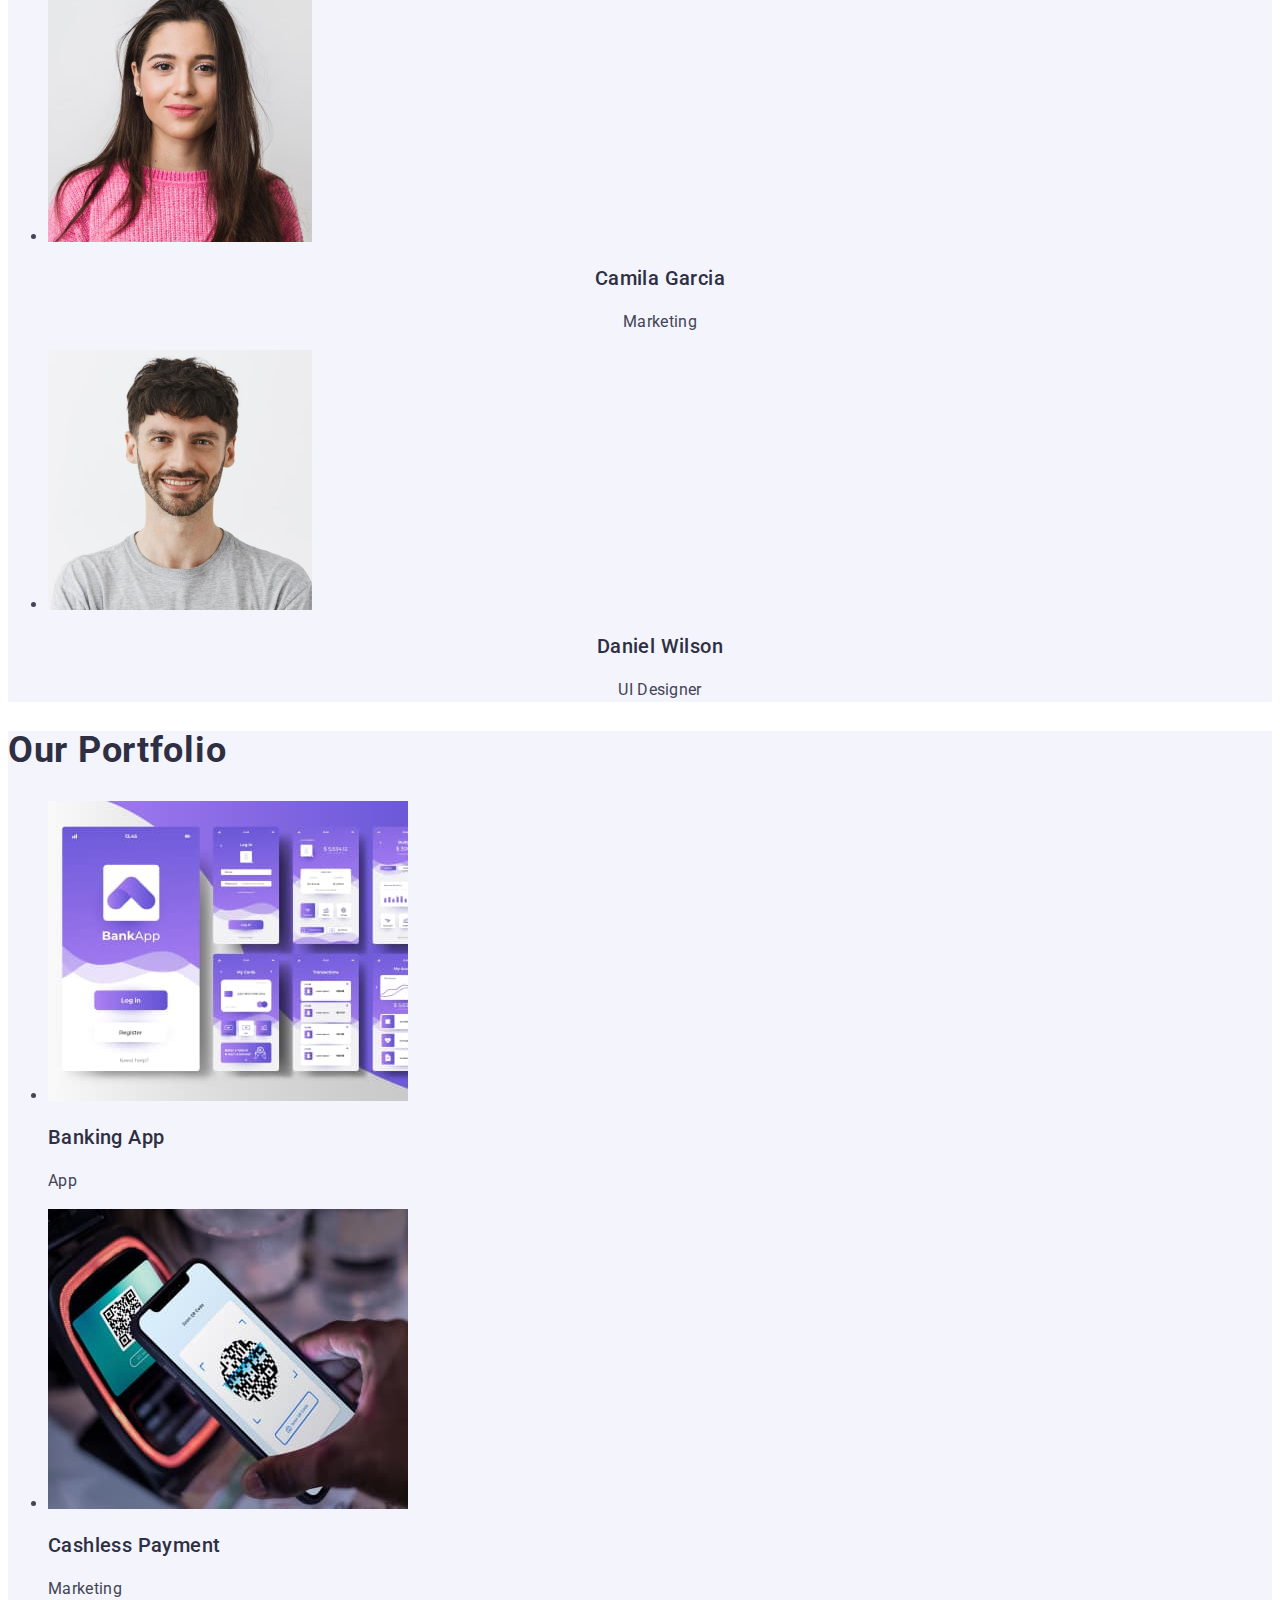
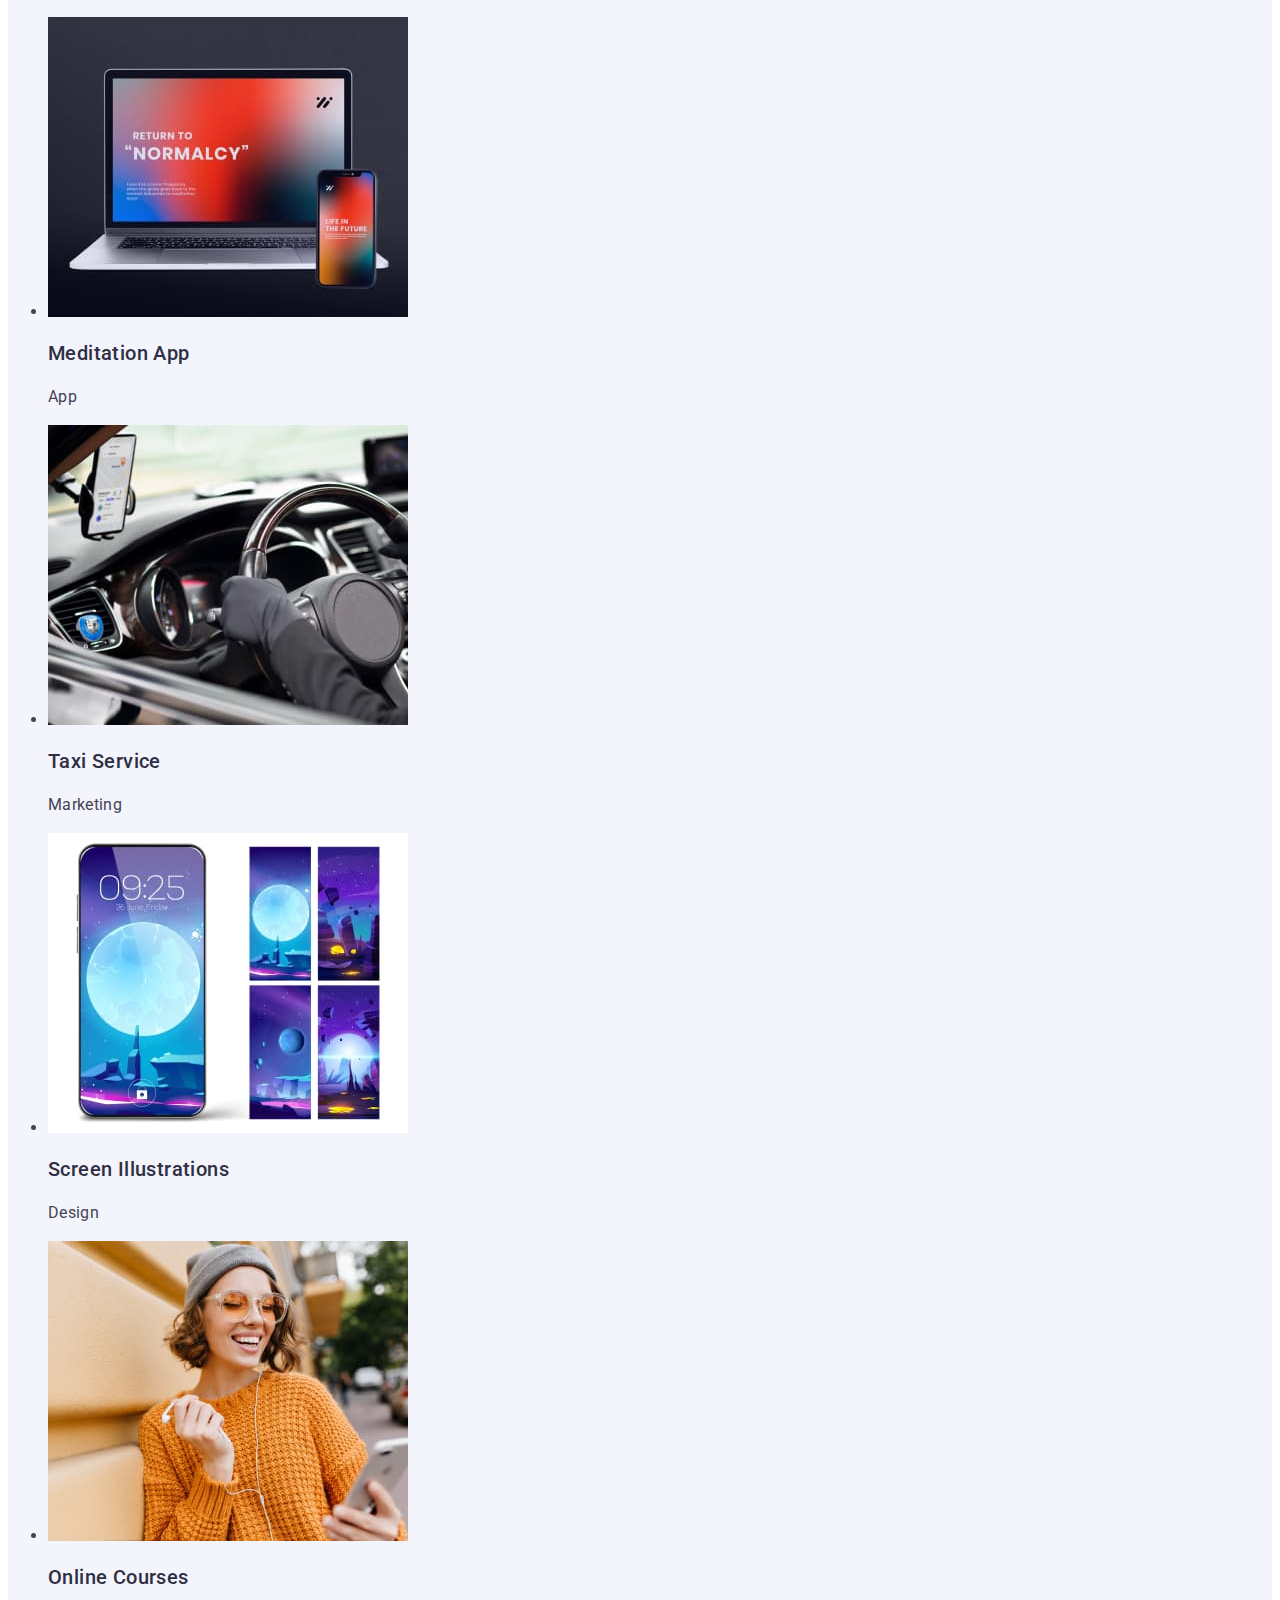
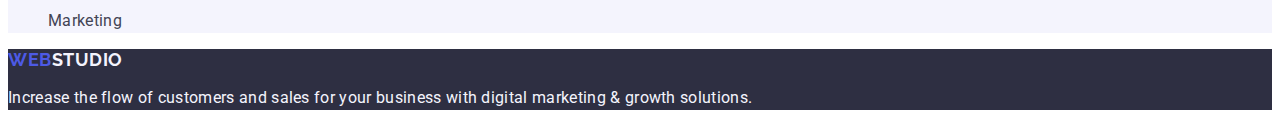
==== commit 24ec90d3: "." ====
--- a/index.html
+++ b/index.html
@@ -22,17 +22,16 @@
     <header class="top-line">
       <nav>
         <a href="./index.html" class="top-line-logo"
-          ><snap class="logo-one">Web</snap
-          ><span class="logo-two">Studio</span></a
+          >Web<span class="logo-two">Studio</span></a
         >
         <ul>
-          <li><a href="/" class="top-line-nav">Studio</a></li>
-          <li><a href="/" class="top-line-nav">Portfolio</a></li>
-          <li><a href="/" class="top-line-nav">Contacts</a></li>
+          <li class="top-line-li"><a href="" class="top-line-nav">Studio</a></li>
+          <li class="top-line-li"><a href="" class="top-line-nav">Portfolio</a></li>
+          <li class="top-line-li"><a href="" class="top-line-nav">Contacts</a></li>
         </ul>
       </nav>
 
-      <address>
+      <address class="top-line-address">
         <ul>
           <li>
             <a href="mailto:info@devstudio.com" class="top-line-contacts"
@@ -55,28 +54,28 @@
       <section class="section-one">
         <h2>main-section-2</h2>
         <ul>
-          <li>
+          <li class="section-one-li">
             <h3 class="section-one-header">Strategy</h3>
             <p class="section-one-text">
               Our goal is to identify the business problem to walk away with the
               perfect and creative solution.
             </p>
           </li>
-          <li>
+          <li class="section-one-li">
             <h3 class="section-one-header">Punctuality</h3>
             <p class="section-one-text">
               Bring the key message to the brand's audience for the best price
               within the shortest possible time.
             </p>
           </li>
-          <li>
+          <li class="section-one-li">
             <h3 class="section-one-header">Diligence</h3>
             <p class="section-one-text">
               Research and confirm brands that present the strongest digital
               growth opportunities and minimize risk.
             </p>
           </li>
-          <li>
+          <li class="section-one-li">
             <h3 class="section-one-header">Technologies</h3>
             <p class="section-one-text">
               Design practice focused on digital experiences. We bring forth a
--- a/css/style.css
+++ b/css/style.css
@@ -4,28 +4,25 @@
     background-color: #ffffff;
 }
 .top-line-logo {
-    
-    text-decoration:none;
-    
-}
-.logo-one {
+
     font-size: 18px;
     font-style: normal;
     font-weight: 700;
     line-height: 21px;
     font-family: 'Raleway', sans-serif;
     color: #4D5AE5;
+    text-decoration:none;
+    line-height: 1.17;
+    letter-spacing: 0.03em;
+    text-transform:uppercase ;
+    
 }
 .logo-two {
-    font-size: 18px;
-    font-style: normal;
-    font-weight: 700;
-    line-height: 21px;
-    text-decoration:none;
-    font-family: 'Raleway', sans-serif;
+   
     color: #2E2F42;
 }
-li {
+.top-line-li {
+
     list-style-type: none;
 }
 .top-line-nav {
@@ -35,14 +32,27 @@
     font-weight: 500;
     line-height: 24px;
     text-decoration: none;
+    letter-spacing: 0.02em;
+}
+.top-line-nav:hover,
+.top-line-nav:focus {
+    color: #404bbf;
+}
+.top-line-address {
+    font-style: normal;
 }
 .top-line-contacts {
-    color: #2E2F42;
+    color: #434455;
     font-size: 16px;
     font-style: normal;
     font-weight: 400;
     line-height: 24px;
+    letter-spacing: 0.02em;
     text-decoration: none;
+}
+.top-line-contacts:hover,
+.top-line-contacts:focus {
+    color:#404bbf;
 }
 .hero-img {
     color:  #2e2f42;
@@ -61,10 +71,6 @@
 .hero-img-button {
     font-family: "Roboto", sans-serif;
     display: inline-flex;
-    padding: 16px 32px;
-    align-items: flex-start;
-    gap: 10px;
-    border-radius: 4px;
     background: var(--IRIS, #4D5AE5);
     color: var(--WHITE, #FFF);
     font-size: 16px;
@@ -85,6 +91,9 @@
         font-weight: 500;
         line-height: 24px;
         letter-spacing: 0.02em;
+}
+.section-one-li {
+    color: #ffffff;
 }
 .section-one-text {
     color: var(--SLATE, #434455);
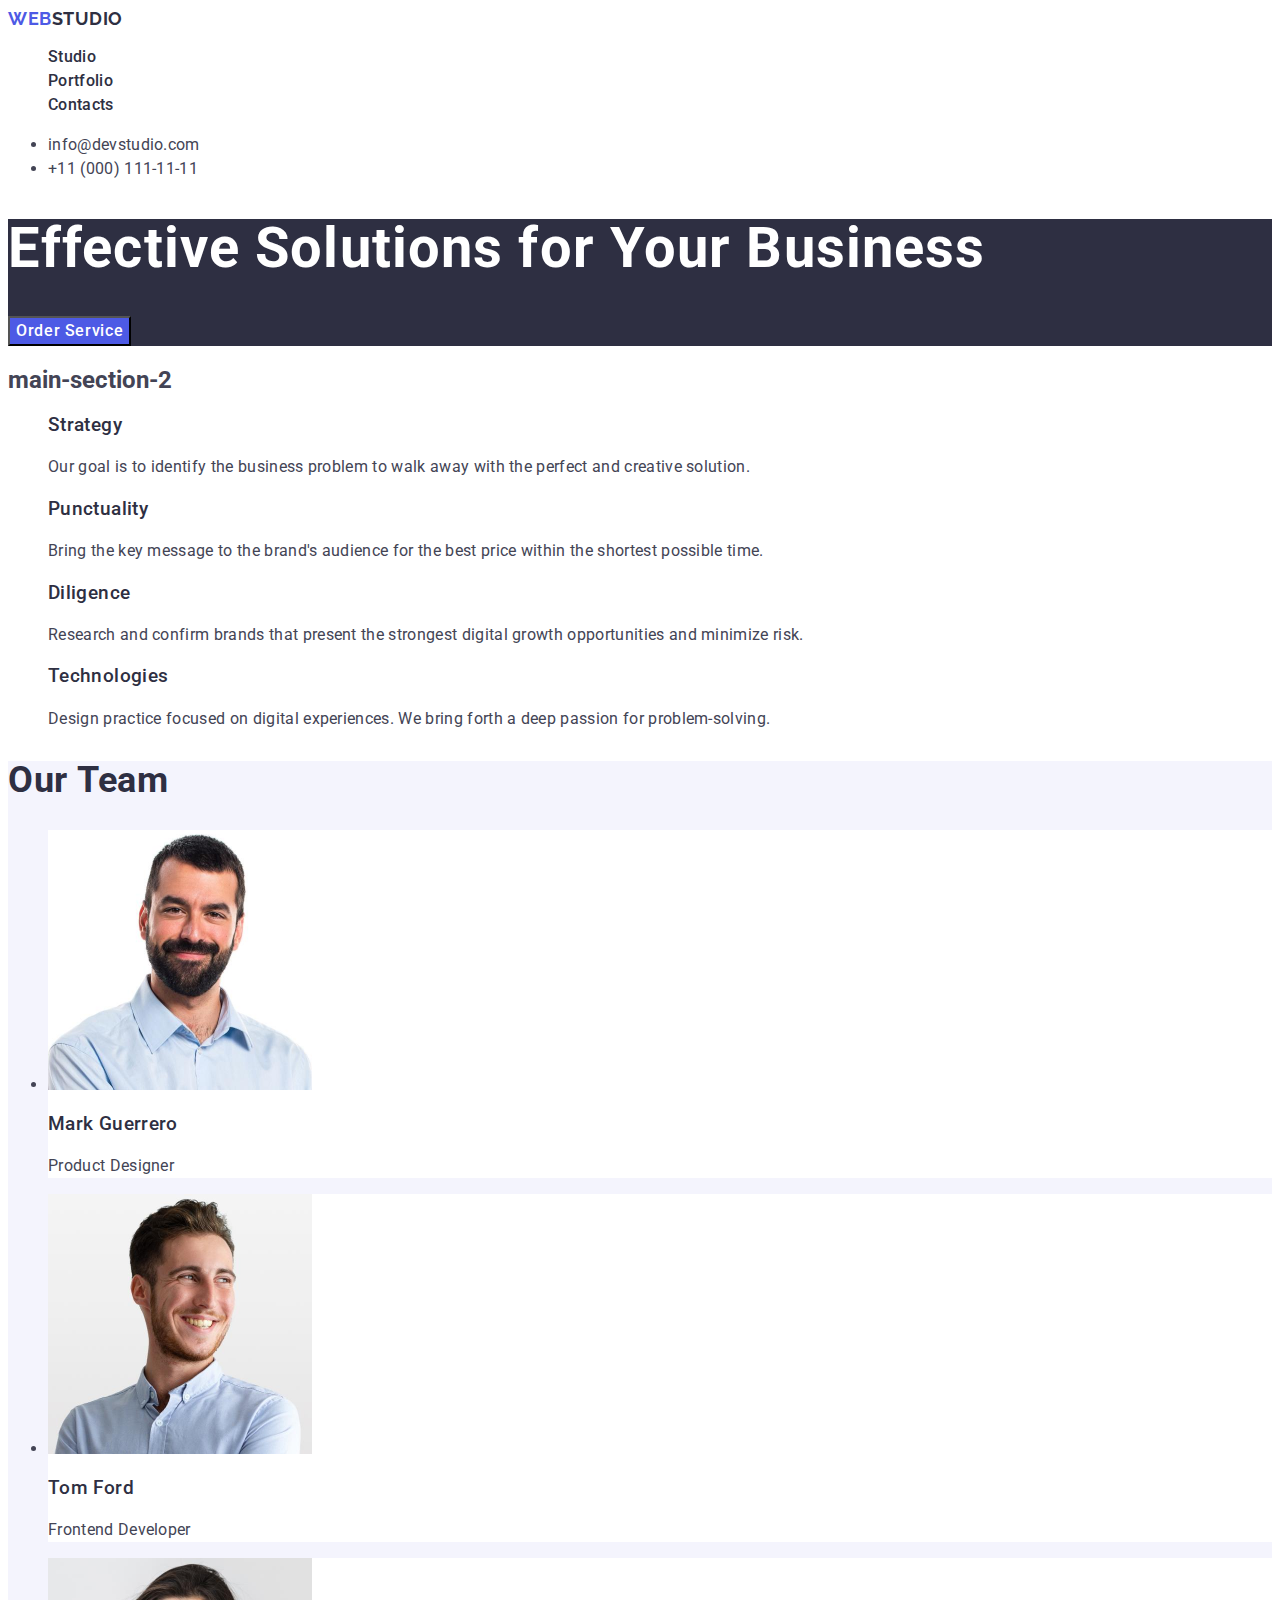
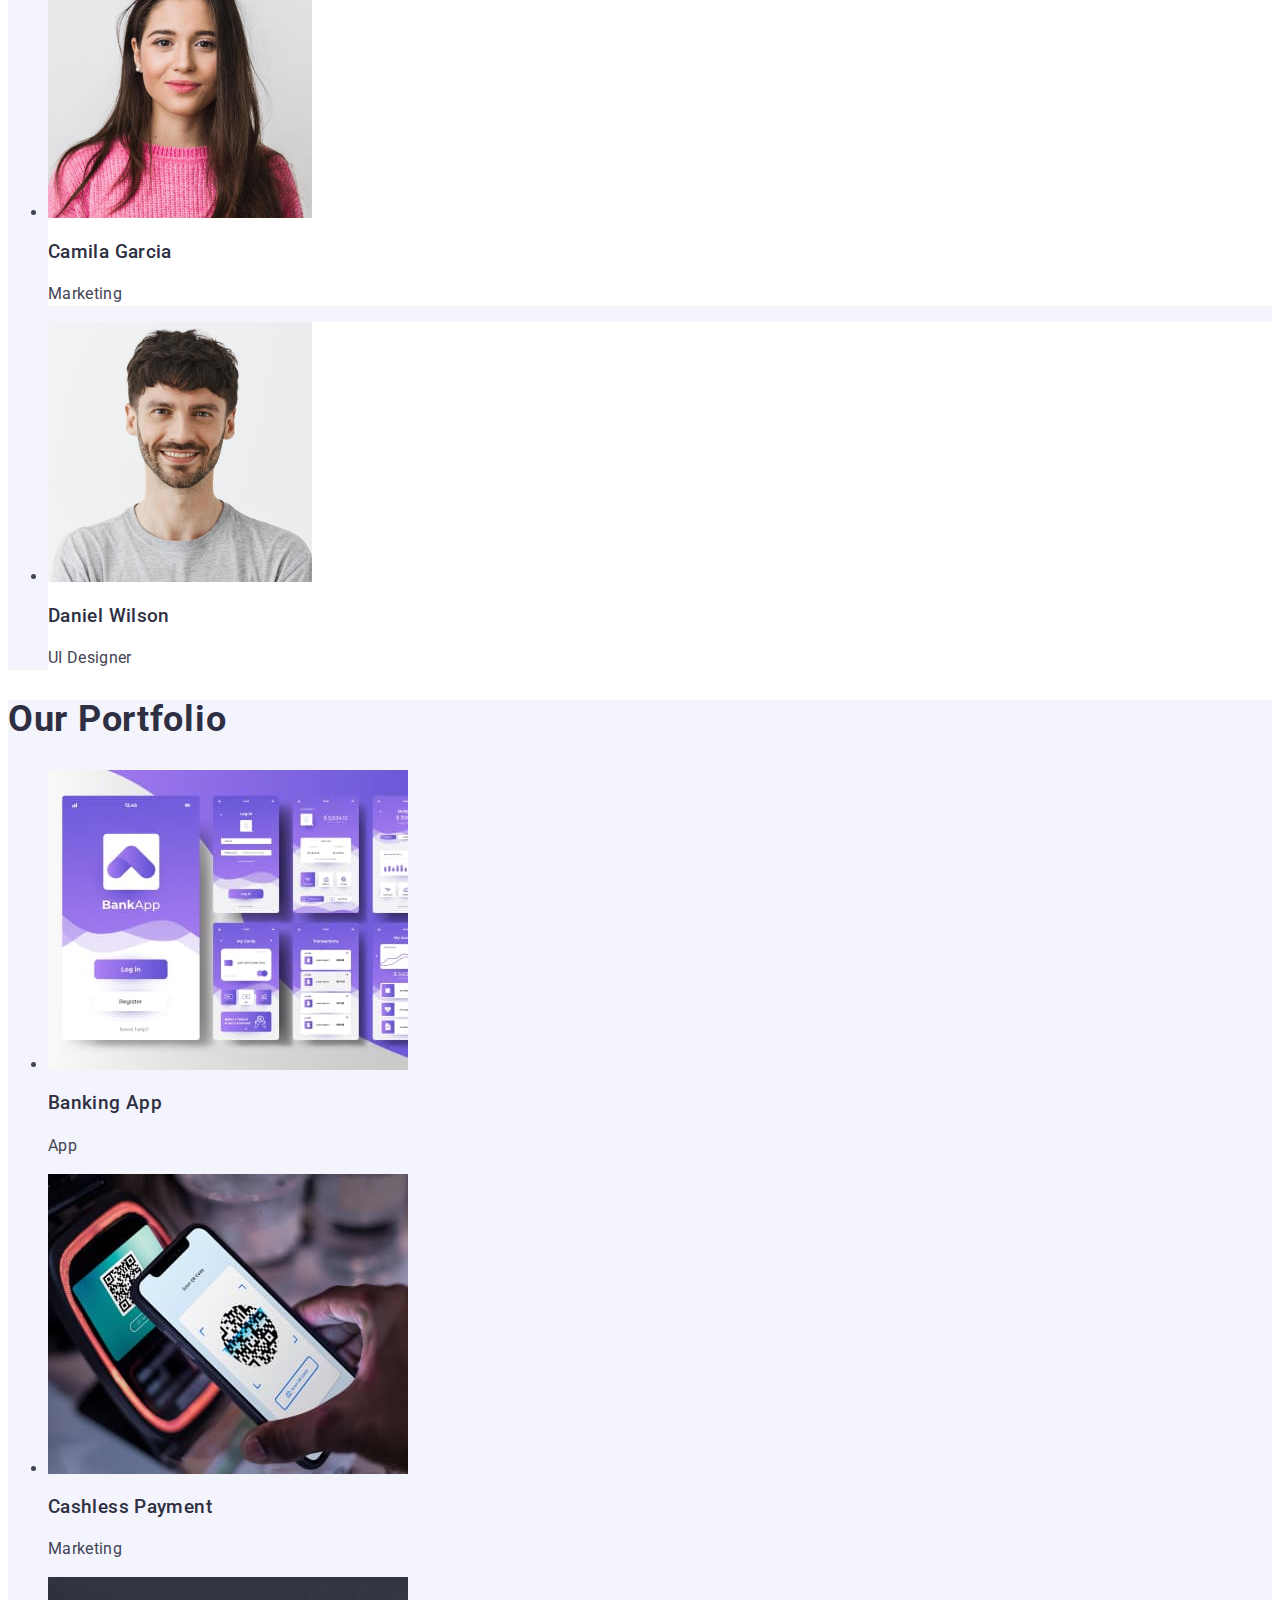
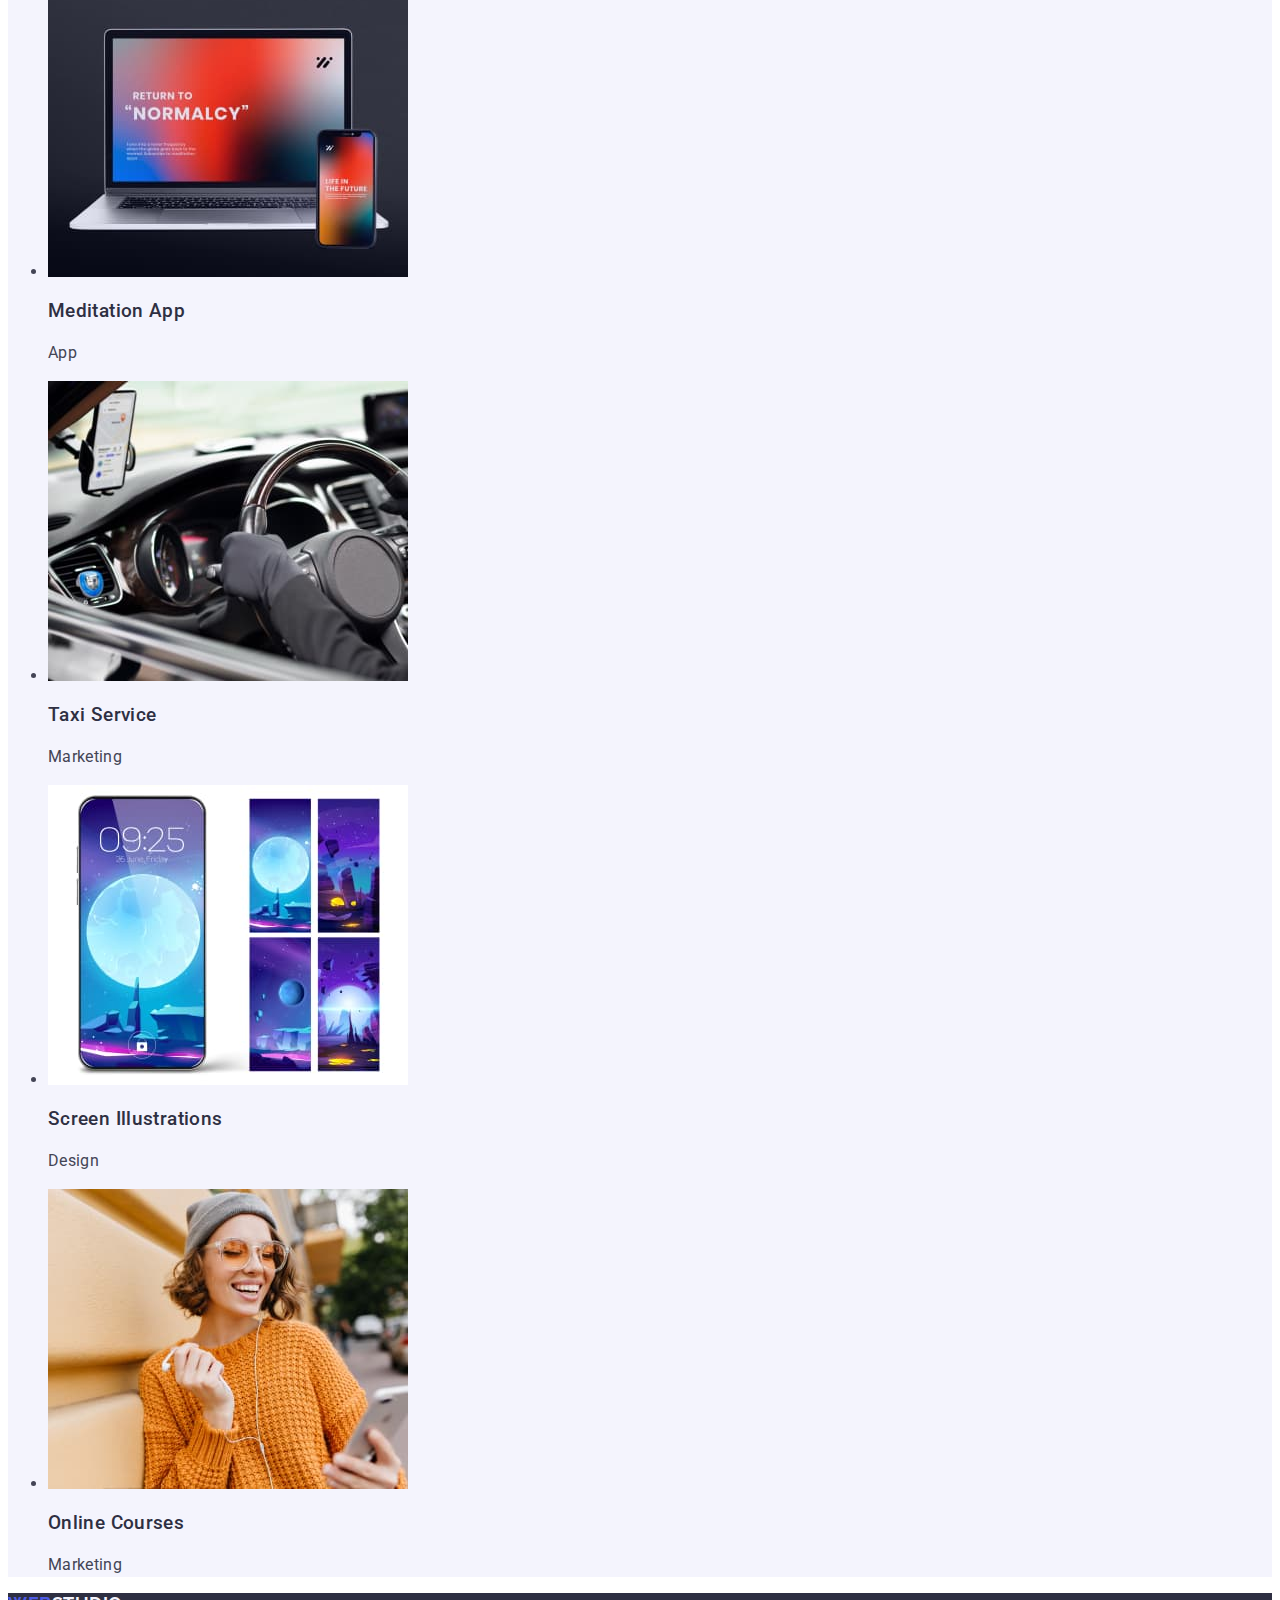
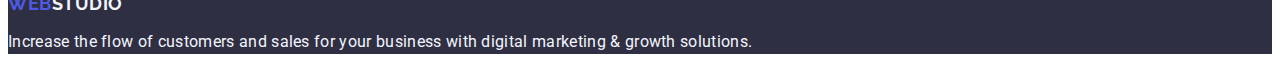
==== commit e3a7e6b0: "." ====
--- a/index.html
+++ b/index.html
@@ -25,9 +25,15 @@
           >Web<span class="logo-two">Studio</span></a
         >
         <ul>
-          <li class="top-line-li"><a href="" class="top-line-nav">Studio</a></li>
-          <li class="top-line-li"><a href="" class="top-line-nav">Portfolio</a></li>
-          <li class="top-line-li"><a href="" class="top-line-nav">Contacts</a></li>
+          <li class="top-line-li">
+            <a href="./index.html" class="top-line-nav">Studio</a>
+          </li>
+          <li class="top-line-li">
+            <a href="" class="top-line-nav">Portfolio</a>
+          </li>
+          <li class="top-line-li">
+            <a href="" class="top-line-nav">Contacts</a>
+          </li>
         </ul>
       </nav>
 
@@ -87,7 +93,7 @@
       <section class="section-two">
         <h2 class="section-two-header-one">Our Team</h2>
         <ul>
-          <li>
+          <li class="section-two-list">
             <img
               src="./images/MarkGuerrero.jpg"
               alt="foto of Mark Guerrero"
@@ -97,7 +103,7 @@
             <h3 class="section-two-header">Mark Guerrero</h3>
             <p class="section-two-text">Product Designer</p>
           </li>
-          <li>
+          <li class="section-two-list">
             <img
               src="./images/TomFord.jpg"
               alt="foto of Tom Ford"
@@ -107,7 +113,7 @@
             <h3 class="section-two-header">Tom Ford</h3>
             <p class="section-two-text">Frontend Developer</p>
           </li>
-          <li>
+          <li class="section-two-list">
             <img
               src="./images/CamilaGarcia.jpg"
               alt="foto of Camila Garcia"
@@ -117,7 +123,7 @@
             <h3 class="section-two-header">Camila Garcia</h3>
             <p class="section-two-text">Marketing</p>
           </li>
-          <li>
+          <li class="section-two-list">
             <img
               src="./images/DanielWilson.jpg"
               alt="foto of Daniel Wilson"
@@ -133,32 +139,62 @@
         <h2 class="section-one-header-two">Our Portfolio</h2>
         <ul>
           <li>
-            <img src="./images/BankingApp.jpg" alt="Banking App" width="360" class="section-three-img">
+            <img
+              src="./images/BankingApp.jpg"
+              alt="Banking App"
+              width="360"
+              class="section-three-img"
+            />
             <h3 class="section-three-header">Banking App</h3>
             <p class="section-three-text">App</p>
           </li>
           <li>
-            <img src="./images/CashlessPayment.jpg" alt="Cashless Payment" width="360" class="section-three-img">
+            <img
+              src="./images/CashlessPayment.jpg"
+              alt="Cashless Payment"
+              width="360"
+              class="section-three-img"
+            />
             <h3 class="section-three-header">Cashless Payment</h3>
             <p class="section-three-text">Marketing</p>
           </li>
           <li>
-            <img src="./images/MeditationApp.jpg" alt="Meditation App" width="360" class="section-three-img">
+            <img
+              src="./images/MeditationApp.jpg"
+              alt="Meditation App"
+              width="360"
+              class="section-three-img"
+            />
             <h3 class="section-three-header">Meditation App</h3>
             <p class="section-three-text">App</p>
           </li>
           <li>
-            <img src="./images/TaxiService.jpg" alt="Taxi Service" width="360" class="section-three-img">
+            <img
+              src="./images/TaxiService.jpg"
+              alt="Taxi Service"
+              width="360"
+              class="section-three-img"
+            />
             <h3 class="section-three-header">Taxi Service</h3>
             <p class="section-three-text">Marketing</p>
           </li>
           <li>
-            <img src="./images/ScreenIllustrations.jpg" alt="Screen Illustrations" width="360" class="section-three-img">
+            <img
+              src="./images/ScreenIllustrations.jpg"
+              alt="Screen Illustrations"
+              width="360"
+              class="section-three-img"
+            />
             <h3 class="section-three-header">Screen Illustrations</h3>
             <p class="section-three-text">Design</p>
           </li>
           <li>
-            <img src="./images/OnlineCourses.jpg" alt="Online Courses" width="360" class="section-three-img">
+            <img
+              src="./images/OnlineCourses.jpg"
+              alt="Online Courses"
+              width="360"
+              class="section-three-img"
+            />
             <h3 class="section-three-header">Online Courses</h3>
             <p class="section-three-text">Marketing</p>
           </li>
@@ -167,7 +203,8 @@
     </main>
     <footer class="footer">
       <a href="./index.html" class="footer-logo"
-        >Web<span class="footer-logo-two">Studio</span></a>
+        >Web<span class="footer-logo-two">Studio</span></a
+      >
       <p class="footer-text">
         Increase the flow of customers and sales for your business with digital
         marketing & growth solutions.
--- a/css/style.css
+++ b/css/style.css
@@ -6,9 +6,7 @@
 .top-line-logo {
 
     font-size: 18px;
-    font-style: normal;
     font-weight: 700;
-    line-height: 21px;
     font-family: 'Raleway', sans-serif;
     color: #4D5AE5;
     text-decoration:none;
@@ -18,7 +16,6 @@
     
 }
 .logo-two {
-   
     color: #2E2F42;
 }
 .top-line-li {
@@ -28,9 +25,8 @@
 .top-line-nav {
     color: #2E2F42;
     font-size: 16px;
-    font-style: normal;
     font-weight: 500;
-    line-height: 24px;
+    line-height: 1.5;
     text-decoration: none;
     letter-spacing: 0.02em;
 }
@@ -44,9 +40,8 @@
 .top-line-contacts {
     color: #434455;
     font-size: 16px;
-    font-style: normal;
     font-weight: 400;
-    line-height: 24px;
+    line-height: 1.5;
     letter-spacing: 0.02em;
     text-decoration: none;
 }
@@ -56,27 +51,23 @@
 }
 .hero-img {
     color:  #2e2f42;
+    background-color: #2e2f42;
 }
 .hero-img-header {
     color: var(--WHITE, #FFF);
-    text-align: center;
     font-size: 56px;
-    font-style: normal;
     font-weight: 700;
-    line-height: 60px;
     line-height: 1.07;
     letter-spacing: 0.02em;
 
 }
 .hero-img-button {
     font-family: "Roboto", sans-serif;
-    display: inline-flex;
     background: var(--IRIS, #4D5AE5);
     color: var(--WHITE, #FFF);
     font-size: 16px;
-    font-style: normal;
     font-weight: 500;
-    line-height: 24px;
+    line-height: 1.5;
     letter-spacing: 0.04em;
     cursor: pointer;
 }
@@ -86,10 +77,10 @@
 }
 .section-one-header {
     color: var(--NAVY-BLUE, #2E2F42);
+    text-align: center
         font-size: 20px;
-        font-style: normal;
         font-weight: 500;
-        line-height: 24px;
+        line-height: 1.2;
         letter-spacing: 0.02em;
 }
 .section-one-li {
@@ -98,18 +89,14 @@
 .section-one-text {
     color: var(--SLATE, #434455);
         font-size: 16px;
-        font-style: normal;
         font-weight: 400;
-        line-height: 24px;
+        line-height: 1.5;
         letter-spacing: 0.02em;
 }
 .section-two-header-one {
     color: var(--NAVY-BLUE, #2E2F42);
-        text-align: center;
         font-size: 36px;
-        font-style: normal;
         font-weight: 700;
-        line-height: 40px;
         line-height: 1.11;
         letter-spacing: 0.02em;
         text-transform: capitalize;
@@ -117,22 +104,22 @@
 .section-two {
     background-color: #F4F4FD;
 }
+.section-two-list {
+    background-color: #ffffff;
+}
 .section-two-header {
     color: var(--NAVY-BLUE, #2E2F42);
-        text-align: center;
+    text-align: center
         font-size: 20px;
-        font-style: normal;
         font-weight: 500;
-        line-height: 24px;
+        line-height: 1.2;
         letter-spacing: 0.02em;
 }
 .section-two-text {
     color: var(--SLATE, #434455);
-        text-align: center;
         font-size: 16px;
-        font-style: normal;
         font-weight: 400;
-        line-height: 24px;
+        line-height: 1.5;
         letter-spacing: 0.02em;
 }
 .section-two-img {
@@ -145,9 +132,7 @@
 .section-one-header-two {
         color: var(--NAVY-BLUE, #2E2F42);
         font-size: 36px;
-        font-style: normal;
         font-weight: 700;
-        line-height: 40px;
         line-height: 1.11;
         letter-spacing: 0.02em;
         text-transform: capitalize;
@@ -155,18 +140,17 @@
 }
 .section-three-header {
     color: var(--NAVY-BLUE, #2E2F42);
+    text-align: center
 font-size: 20px;
-font-style: normal;
 font-weight: 500;
-line-height: 24px;
+line-height: 1.2;
 letter-spacing: 0.02em;
 }
 .section-three-text {
     color: var(--SLATE, #434455);
 font-size: 16px;
-font-style: normal;
 font-weight: 400;
-line-height: 24px;
+line-height: 1.5;
 letter-spacing: 0.02em;
 }
 .footer {
@@ -175,16 +159,13 @@
 .footer-text {
     color: var(--CLOUD, #F4F4FD);
         font-size: 16px;
-        font-style: normal;
         font-weight: 400;
-        line-height: 24px;
+        line-height: 1.5;
         letter-spacing: 0.02em;
 }
 .footer-logo {
     font-size: 18px;
-    font-style: normal;
     font-weight: 700;
-    line-height: 21px;
     font-family: 'Raleway', sans-serif;
     text-decoration:none;
     line-height: 1.17;
